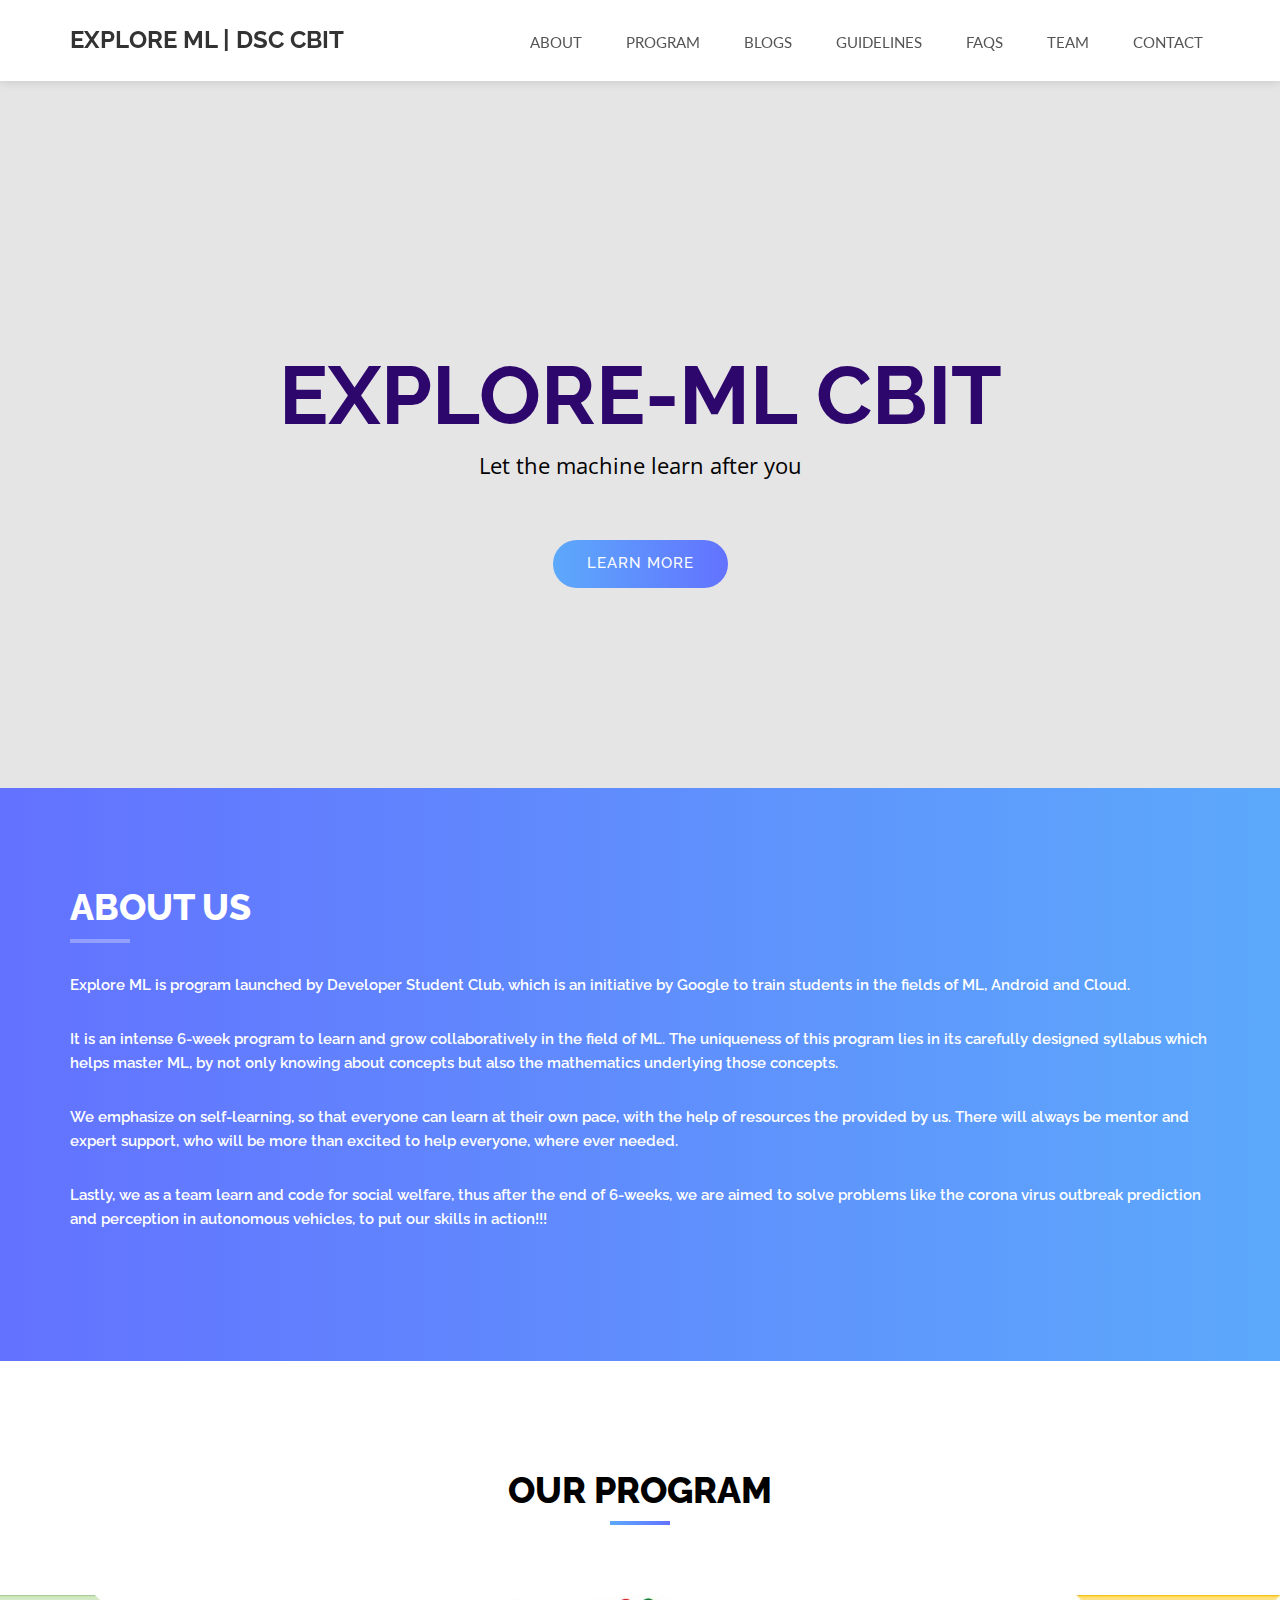
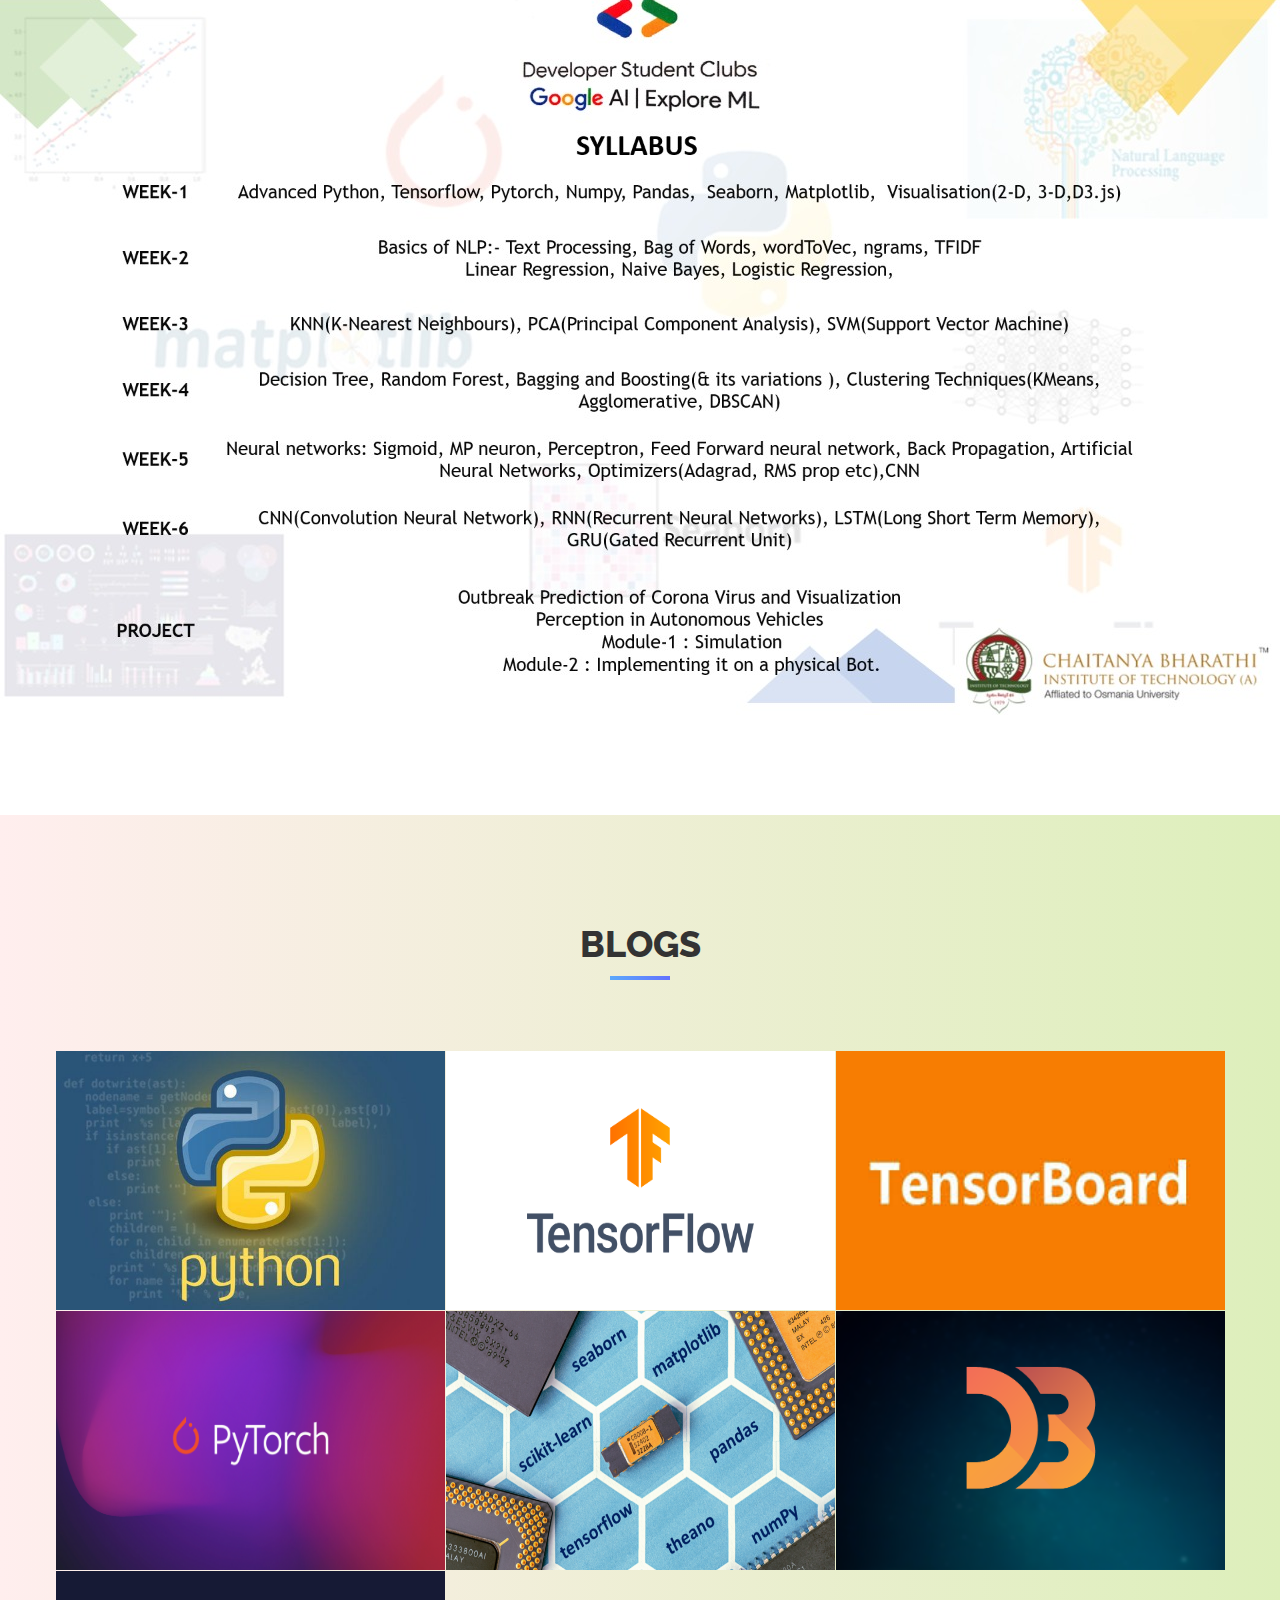
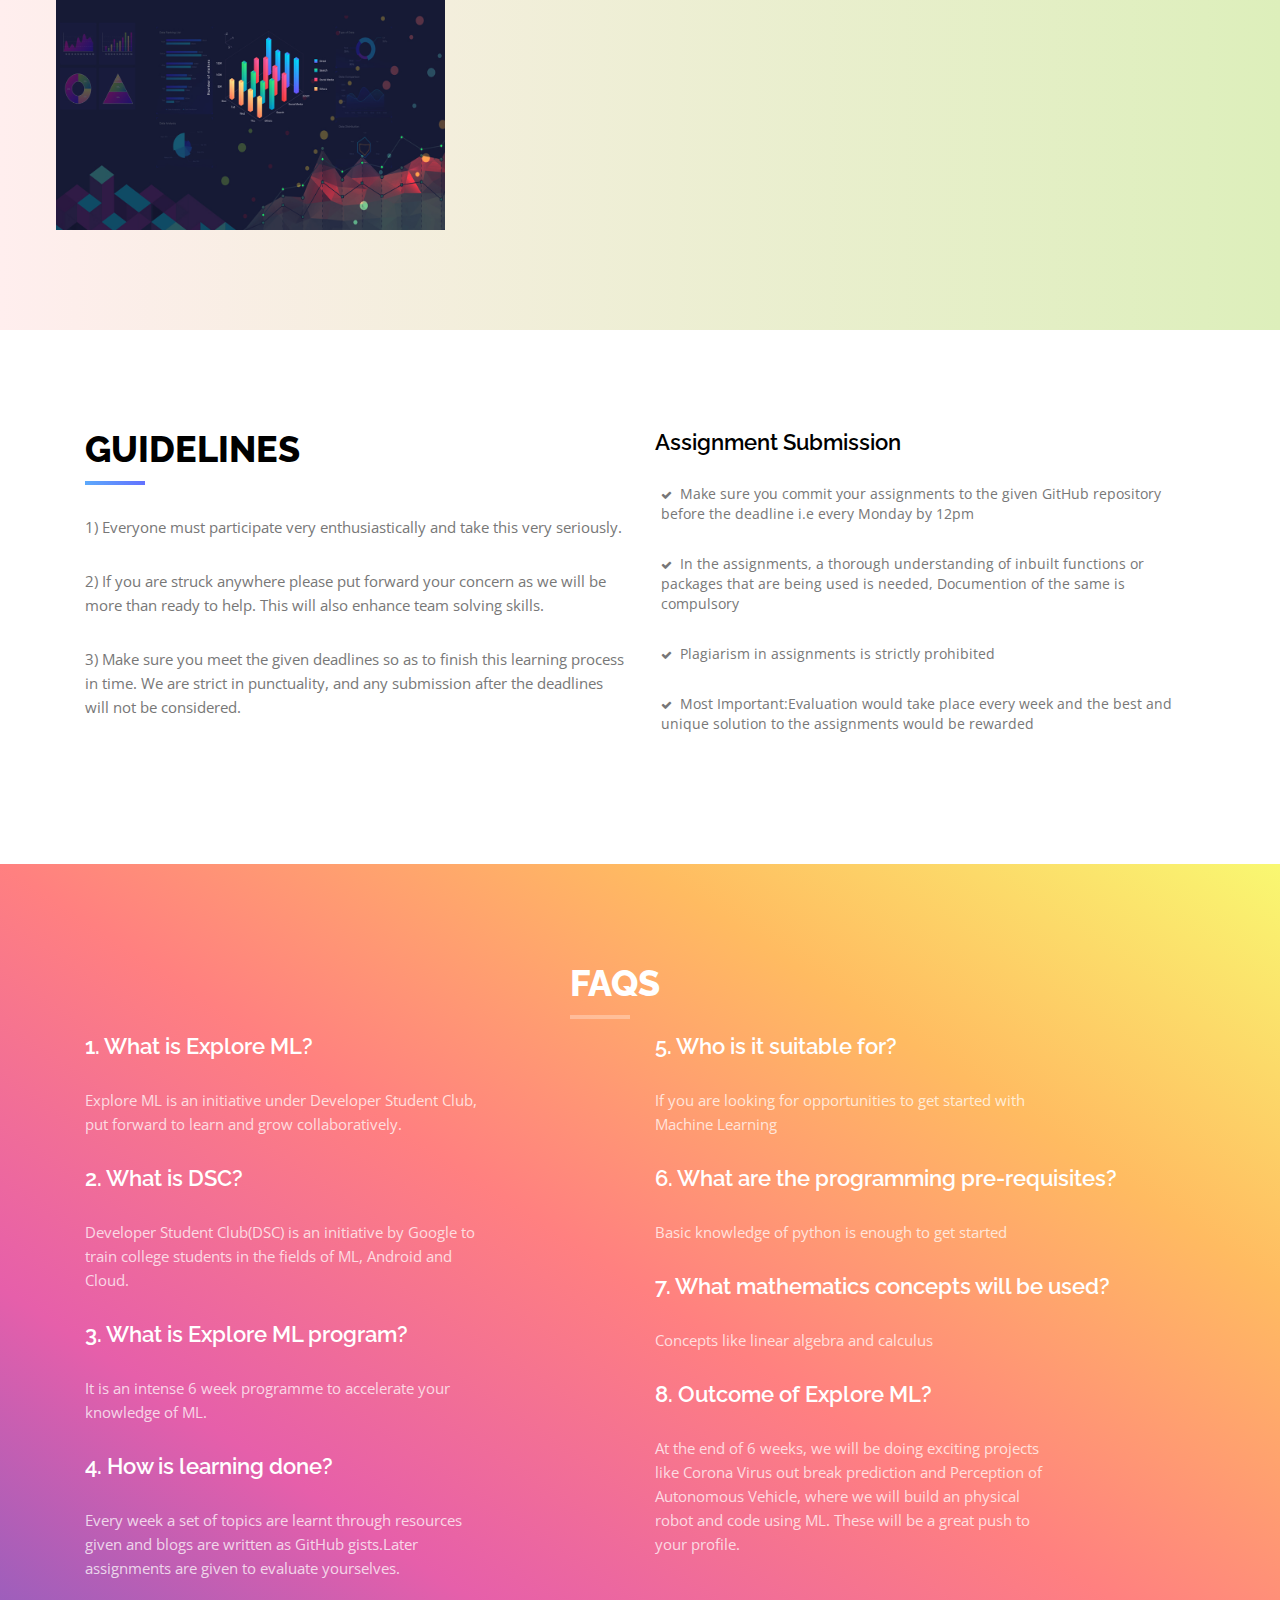
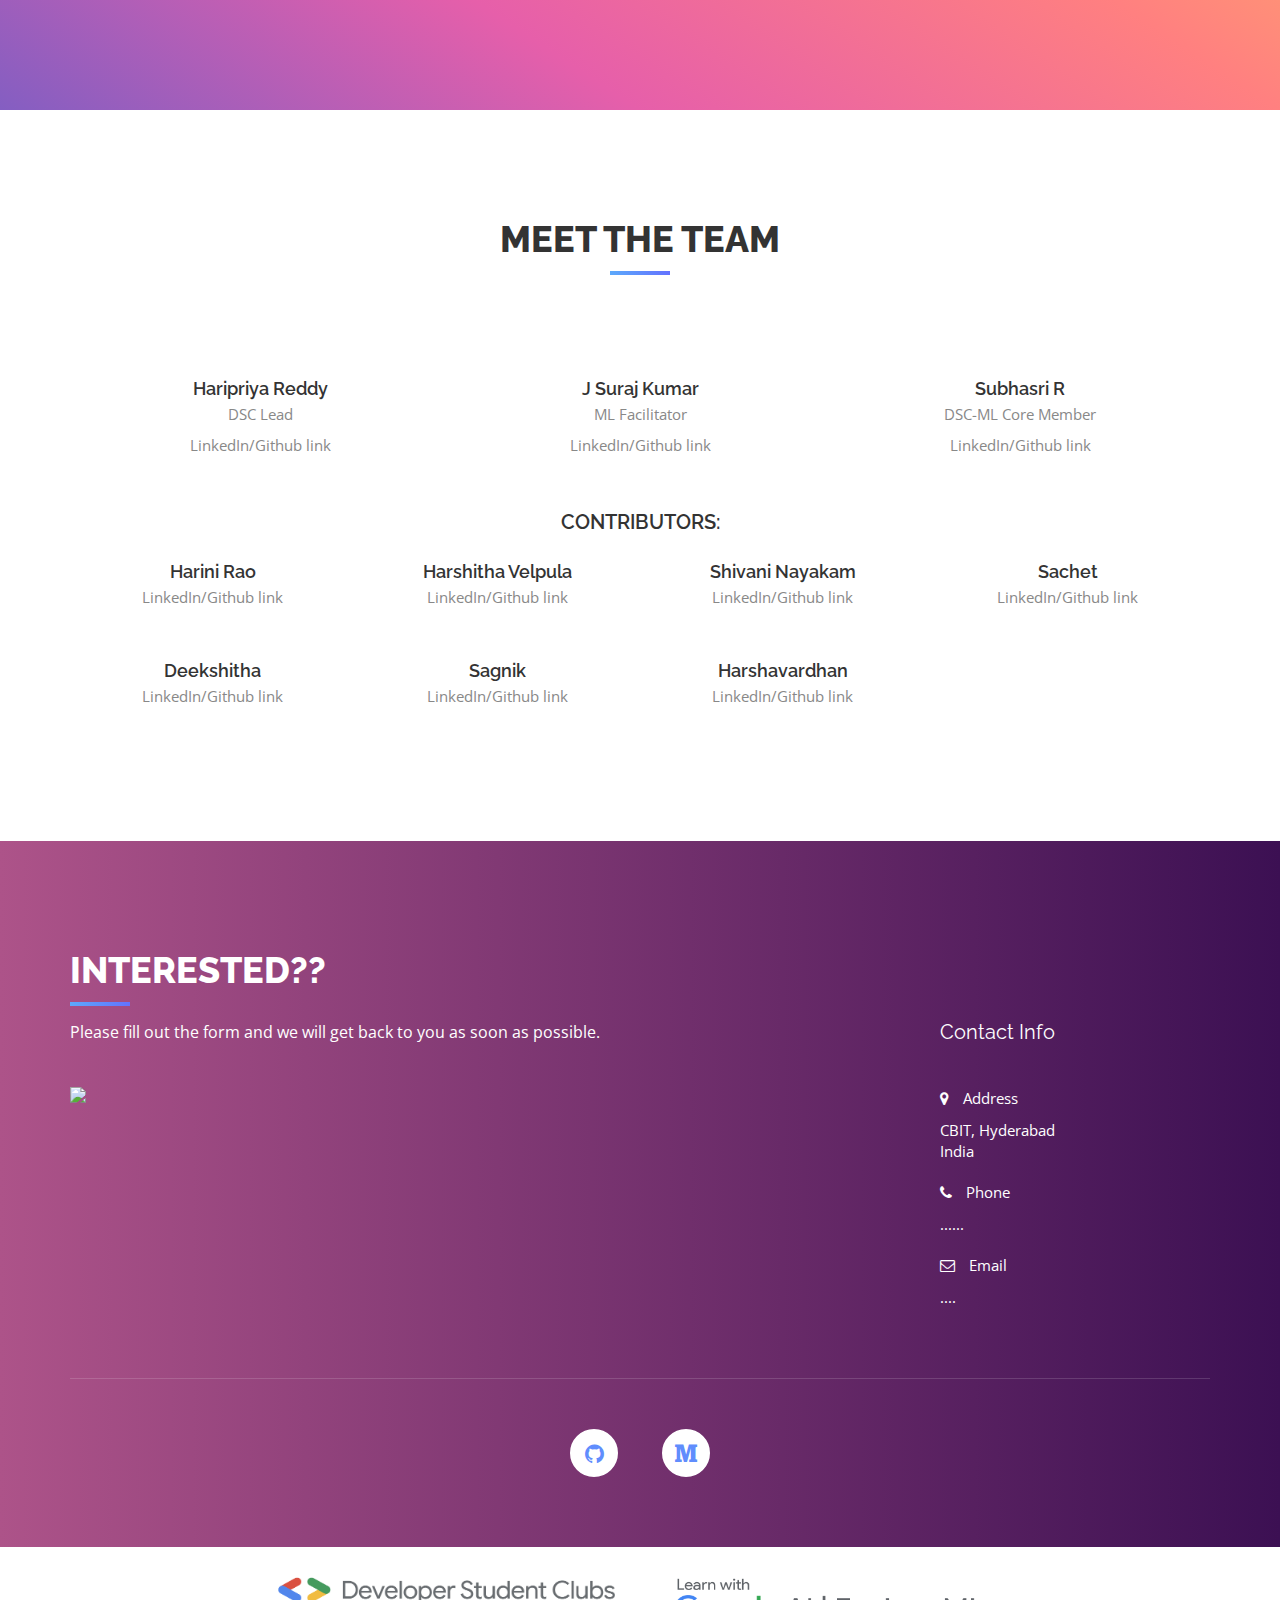
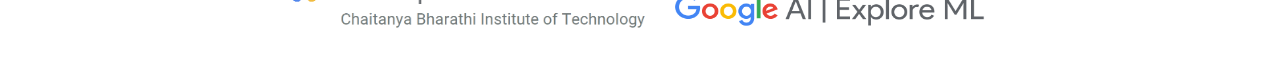
==== index.html @ cd6850ba "website first upload" ====
<!DOCTYPE html>
<html lang="en">
<head>
<meta charset="utf-8">
<meta name="viewport" content="width=device-width, initial-scale=1">
<title>Explore ML | DSC CBIT</title>
<meta name="description" content="">
<meta name="author" content="">

<!-- Bootstrap -->
<link rel="stylesheet" type="text/css"  href="css/bootstrap.css">
<link rel="stylesheet" type="text/css" href="fonts/font-awesome/css/font-awesome.css">

<!-- Stylesheet
    ================================================== -->
<link rel="stylesheet" type="text/css" href="css/style.css">
<link rel="stylesheet" type="text/css" href="css/nivo-lightbox/nivo-lightbox.css">
<link rel="stylesheet" type="text/css" href="css/nivo-lightbox/default.css">
<link href="https://fonts.googleapis.com/css?family=Open+Sans:300,400,600,700" rel="stylesheet">
<link href="https://fonts.googleapis.com/css?family=Lato:400,700" rel="stylesheet">
<link href="https://fonts.googleapis.com/css?family=Raleway:300,400,500,600,700,800,900" rel="stylesheet">

<!-- HTML5 shim and Respond.js for IE8 support of HTML5 elements and media queries -->
<!-- WARNING: Respond.js doesn't work if you view the page via file:// -->
<!--[if lt IE 9]>
      <script src="https://oss.maxcdn.com/html5shiv/3.7.2/html5shiv.min.js"></script>
      <script src="https://oss.maxcdn.com/respond/1.4.2/respond.min.js"></script>
    <![endif]-->
</head>
<body id="page-top" data-spy="scroll" data-target=".navbar-fixed-top">
<!-- Navigation
    ==========================================-->
<nav id="menu" class="navbar navbar-default navbar-fixed-top">
  <div class="container"> 
    <!-- Brand and toggle get grouped for better mobile display -->
    <div class="navbar-header">
      <button type="button" class="navbar-toggle collapsed" data-toggle="collapse" data-target="#bs-example-navbar-collapse-1"> <span class="sr-only">Toggle navigation</span> <span class="icon-bar"></span> <span class="icon-bar"></span> <span class="icon-bar"></span> </button>
      <a class="navbar-brand page-scroll" href="#page-top">Explore ML | DSC CBIT</a> </div>
    
    <!-- Collect the nav links, forms, and other content for toggling -->
    <div class="collapse navbar-collapse" id="bs-example-navbar-collapse-1">
      <ul class="nav navbar-nav navbar-right">
<!--        <li><a href="#features" class="page-scroll">Features</a></li>-->
        <li><a href="#about" class="page-scroll">About</a></li>
        <li><a href="#program" class="page-scroll">Program</a></li>
        <li><a href="#blogs" class="page-scroll">Blogs</a></li>
<!--        <li><a href="#testimonials" class="page-scroll">Testimonials</a></li>-->
        <li><a href="#guidelines" class="page-scroll">Guidelines</a></li>
        <li><a href="#fnqs" class="page-scroll">FAQs</a></li>
        <li><a href="#team" class="page-scroll">Team</a></li>
        <li><a href="#contact" class="page-scroll">Contact</a></li>
      </ul>
    </div>
    <!-- /.navbar-collapse --> 
  </div>
</nav>
<!-- Header -->
<header id="header">
  <div class="intro">
    <div class="overlay">
      <div class="container">
        <div class="row">
          <div class="col-md-8 col-md-offset-2 intro-text">
            <h1>Explore-ML CBIT<span></span></h1>
            <p style="color:black; font-weight: 400;">Let the machine learn after you</p>
            <a href="#about" class="btn btn-custom btn-lg page-scroll">Learn More</a> </div>
        </div>
      </div>
    </div>
  </div>
</header>
<!-- Features Section -->
<!--<div id="features" class="text-center">
  <div class="container">
    <div class="col-md-10 col-md-offset-1 section-title">
      <h2>Features</h2>
    </div>
    <div class="row">
      <div class="col-xs-6 col-md-3"> <i class="fa fa-comments-o"></i>
        <h3>Lorem ipsum</h3>
        <p>Lorem ipsum dolor sit amet placerat facilisis felis mi in tempus eleifend pellentesque natoque etiam.</p>
      </div>
      <div class="col-xs-6 col-md-3"> <i class="fa fa-bullhorn"></i>
        <h3>Dolor sit amet</h3>
        <p>Lorem ipsum dolor sit amet placerat facilisis felis mi in tempus eleifend pellentesque.</p>
      </div>
      <div class="col-xs-6 col-md-3"> <i class="fa fa-group"></i>
        <h3>Tempus eleifend</h3>
        <p>Lorem ipsum dolor sit amet placerat facilisis felis mi in tempus eleifend pellentesque natoque etiam.</p>
      </div>
      <div class="col-xs-6 col-md-3"> <i class="fa fa-magic"></i>
        <h3>Pellentesque</h3>
        <p>Lorem ipsum dolor sit amet placerat facilisis felis mi in tempus eleifend pellentesque natoque.</p>
      </div>
    </div>
  </div>
</div>-->
<!-- About Section -->
<div id="about">
  <div class="container">
    <div class="row">
<!--      <div class="col-xs-12 col-md-6"> <img src="img/about.jpg" class="img-responsive" alt=""> </div>-->
      <div  class="col-md-12 col-xs-12">
        <div class="about-text">
          <h2>About Us</h2>
          <h3><p>Explore ML is program launched by Developer Student Club, which is an initiative by Google to train students in the fields of ML, Android and Cloud.</p>
<p>It is an intense 6-week program to learn and grow collaboratively in the field of ML.
The uniqueness of this program lies in its carefully designed syllabus which helps master ML, by not only knowing about concepts but also the mathematics underlying those concepts.</p>
<p>We emphasize on self-learning, so that everyone can learn at their own pace, with the help of resources the provided by us.
There will always be mentor and expert support, who will be more than excited to help everyone, where ever needed.</p>
<p>Lastly, we as a team learn and code for social welfare, thus after the end of 6-weeks, we are aimed to solve problems like the corona virus outbreak prediction and perception in autonomous vehicles,
to put our skills in action!!!</p></h3>
          <!--<h3> Why Choose Us?</h3>
          <div class="list-style">
            <div class="col-lg-6 col-sm-6 col-xs-12">
              <ul>
                <li>Lorem ipsum dolor</li>
                <li>Tempor incididunt</li>
                <li>Lorem ipsum dolor</li>
                <li>Incididunt ut labore</li>
              </ul>
            </div>
            <div class="col-lg-6 col-sm-6 col-xs-12">
              <ul>
                <li>Aliquip ex ea commodo</li>
                <li>Lorem ipsum dolor</li>
                <li>Exercitation ullamco</li>
                <li>Lorem ipsum dolor</li>
              </ul>
            </div>
          </div>-->
        </div>
      </div>
    </div>
  </div>
</div>
<!-- Program Section -->
<div id="program" class="text-center">
  <div class="container">
    <div class="section-title">
      <h2>Our Program</h2>
<!--      <p>Lorem ipsum dolor sit amet, consectetur adipiscing elit duis sed dapibus leonec.</p>-->
    </div>  
  </div>
    <img src="img/syllabus.png" style="background-size: cover; padding-left: 0px; margin-left: 0px;" >
</div>
<!-- Blogs Section -->
<div id="blogs" class="text-center">
  <div class="container">
    <div class="section-title">
      <h2>Blogs</h2>
    </div>
    <div class="row">
      <div class="blogss-items">
        <div class="col-sm-6 col-md-4 col-lg-4">
          <div class="blogs-item">
            <div class="hover-bg"> <a href="" title="Project Title" data-lightbox-gallery="gallery1">
              <div class="hover-text">
                <h4>Advanced Python</h4>
              </div>
              <img style="width: 400px; height: 259px;" src="img/portfolio/013.jpg" class="img-responsive" alt="Project Title"> </a> </div>
          </div>
        </div>
        <div class="col-sm-6 col-md-4 col-lg-4">
          <div class="blogs-item">
            <div class="hover-bg"> <a href="" title="Project Title" data-lightbox-gallery="gallery1">
              <div class="hover-text">
                <h4>Tensorflow</h4>
              </div>
              <img style="width: 400px; height: 259px;" src="img/portfolio/022.png" class="img-responsive" alt="Project Title"> </a> </div>
          </div>
        </div>
        <div class="col-sm-6 col-md-4 col-lg-4">
          <div class="blogs-item">
            <div class="hover-bg"> <a href="" title="Project Title" data-lightbox-gallery="gallery1">
              <div class="hover-text">
                <h4>Tensorboard</h4>
              </div>
              <img style="width: 400px; height: 259px;" src="img/portfolio/031.jpg" class="img-responsive" alt="Project Title"> </a> </div>
          </div>
        </div>
        <div class="col-sm-6 col-md-4 col-lg-4">
          <div class="blogs-item">
            <div class="hover-bg"> <a href="" title="Project Title" data-lightbox-gallery="gallery1">
              <div class="hover-text">
                <h4>Pytorch</h4>
              </div>
              <img style="width: 400px; height: 259px;" src="img/portfolio/041.png" class="img-responsive" alt="Project Title"> </a> </div>
          </div>
        </div>
        <div class="col-sm-6 col-md-4 col-lg-4">
          <div class="blogs-item">
            <div class="hover-bg"> <a href="" title="Project Title" data-lightbox-gallery="gallery1">
              <div class="hover-text">
                <h4>Packages</h4>
              </div>
              <img style="width: 400px; height: 259px;" src="img/portfolio/051.png" class="img-responsive" alt="Project Title"> </a> </div>
          </div>
        </div>
        <div class="col-sm-6 col-md-4 col-lg-4">
          <div class="blogs-item">
            <div class="hover-bg"> <a href="" title="Project Title" data-lightbox-gallery="gallery1">
              <div class="hover-text">
                <h4>D3.js</h4>
              </div>
              <img style="width: 400px; height: 259px;" src="img/portfolio/061.png" class="img-responsive" alt="Project Title"> </a> </div>
          </div>
        </div>
        <div class="col-sm-6 col-md-4 col-lg-4">
          <div class="blogs-item">
            <div class="hover-bg"> <a href="" title="Project Title" data-lightbox-gallery="gallery1">
              <div class="hover-text">
                <h4>Visualization</h4>
              </div>
              <img style="width: 400px; height: 259px;" src="img/portfolio/071.jpg" class="img-responsive" alt="Project Title"> </a> </div>
          </div>
        </div>
        <!--reamining 2
        <div class="col-sm-6 col-md-4 col-lg-4">
          <div class="blogs-item">
            <div class="hover-bg"> <a href="img/portfolio/08-large.jpg" title="Project Title" data-lightbox-gallery="gallery1">
              <div class="hover-text">
                <h4>Lorem Ipsum</h4>
              </div>
              <img src="img/portfolio/08-small.jpg" class="img-responsive" alt="Project Title"> </a> </div>
          </div>
        </div>
        <div class="col-sm-6 col-md-4 col-lg-4">
          <div class="blogs-item">
            <div class="hover-bg"> <a href="img/portfolio/09-large.jpg" title="Project Title" data-lightbox-gallery="gallery1">
              <div class="hover-text">
                <h4>Adipiscing Elit</h4>
              </div>
              <img src="img/portfolio/09-small.jpg" class="img-responsive" alt="Project Title"> </a> </div>
          </div>
        </div>
        <!--start
        <div class="col-sm-6 col-md-4 col-lg-4">
          <div class="blogs-item">
            <div class="hover-bg"> <a href="img/portfolio/01-large.jpg" title="Project Title" data-lightbox-gallery="gallery1">
              <div class="hover-text">
                <h4>Advanced Python</h4>
              </div>
              <img src="img/portfolio/01-small.jpg" class="img-responsive" alt="Project Title"> </a> </div>
          </div>
        </div>
        <div class="col-sm-6 col-md-4 col-lg-4">
          <div class="blogs-item">
            <div class="hover-bg"> <a href="img/portfolio/02-large.jpg" title="Project Title" data-lightbox-gallery="gallery1">
              <div class="hover-text">
                <h4>Tensorflow</h4>
              </div>
              <img src="img/portfolio/02-small.jpg" class="img-responsive" alt="Project Title"> </a> </div>
          </div>
        </div>
        <div class="col-sm-6 col-md-4 col-lg-4">
          <div class="blogs-item">
            <div class="hover-bg"> <a href="img/portfolio/03-large.jpg" title="Project Title" data-lightbox-gallery="gallery1">
              <div class="hover-text">
                <h4>Tensorboard</h4>
              </div>
              <img src="img/portfolio/03-small.jpg" class="img-responsive" alt="Project Title"> </a> </div>
          </div>
        </div>
        <div class="col-sm-6 col-md-4 col-lg-4">
          <div class="blogs-item">
            <div class="hover-bg"> <a href="img/portfolio/04-large.jpg" title="Project Title" data-lightbox-gallery="gallery1">
              <div class="hover-text">
                <h4>Pytorch</h4>
              </div>
              <img src="img/portfolio/04-small.jpg" class="img-responsive" alt="Project Title"> </a> </div>
          </div>
        </div>
        <div class="col-sm-6 col-md-4 col-lg-4">
          <div class="blogs-item">
            <div class="hover-bg"> <a href="img/portfolio/05-large.jpg" title="Project Title" data-lightbox-gallery="gallery1">
              <div class="hover-text">
                <h4>Packages</h4>
              </div>
              <img src="img/portfolio/05-small.jpg" class="img-responsive" alt="Project Title"> </a> </div>
          </div>
        </div>
        <div class="col-sm-6 col-md-4 col-lg-4">
          <div class="blogs-item">
            <div class="hover-bg"> <a href="img/portfolio/06-large.jpg" title="Project Title" data-lightbox-gallery="gallery1">
              <div class="hover-text">
                <h4>DB.js</h4>
              </div>
              <img src="img/portfolio/06-small.jpg" class="img-responsive" alt="Project Title"> </a> </div>
          </div>
        </div>
        <div class="col-sm-6 col-md-4 col-lg-4">
          <div class="blogs-item">
            <div class="hover-bg"> <a href="img/portfolio/07-large.jpg" title="Project Title" data-lightbox-gallery="gallery1">
              <div class="hover-text">
                <h4>Visualization</h4>
              </div>
              <img src="img/portfolio/07-small.jpg" class="img-responsive" alt="Project Title"> </a> </div>
          </div>
        </div>
        <div class="col-sm-6 col-md-4 col-lg-4">
          <div class="blogs-item">
            <div class="hover-bg"> <a href="img/portfolio/08-large.jpg" title="Project Title" data-lightbox-gallery="gallery1">
              <div class="hover-text">
                <h4>Lorem Ipsum</h4>
              </div>
              <img src="img/portfolio/08-small.jpg" class="img-responsive" alt="Project Title"> </a> </div>
          </div>
        </div>
        <div class="col-sm-6 col-md-4 col-lg-4">
          <div class="blogs-item">
            <div class="hover-bg"> <a href="img/portfolio/09-large.jpg" title="Project Title" data-lightbox-gallery="gallery1">
              <div class="hover-text">
                <h4>Adipiscing Elit</h4>
              </div>
              <img src="img/portfolio/09-small.jpg" class="img-responsive" alt="Project Title"> </a> </div>
          </div>
        </div>
        end-->
      </div>
    </div>
  </div>
</div>
<!-- Guidelines Section -->
<div id="guidelines">
  <div class="container">
    <div class="column">
      <div class="col-xs-12 col-md-6">
        <div class="guidelines-text">
          <h2>Guidelines</h2>
          <p>1) Everyone must participate very enthusiastically and take this very seriously.</p>

          <p>2) If you are struck anywhere please put forward your concern as we will be more than ready to help. This will also enhance team solving skills.</p>

          <p>3) Make sure you meet the given deadlines so as to finish this learning process in time. We are strict in punctuality, and any submission after the deadlines will not be considered.</p>
        </div>
      </div>
      <div class="col-xs-12 col-md-6">
        <div class="guidelines-text">
          <h3>Assignment Submission</h3>
          <div class="list-style">
            <div>
              <ul>
                <p><li>Make sure you commit your assignments to the given GitHub repository before the deadline i.e every Monday by 12pm</li></p>

                <p><li>In the assignments, a thorough understanding of inbuilt functions or packages that are being used is needed, Documention of the same is compulsory</li></p>

                <p><li>Plagiarism in assignments is strictly prohibited</li></p>

                <p><li>Most Important:Evaluation would take place every week and the best and unique solution to the assignments would be rewarded</li></p>
              </ul>
            </div>
          </div>
        </div>
      </div>
    </div>
  </div>
</div>
<!-- FAQs Section -->
<div id="fnqs">
  <div class="container">
  <h2>FAQs</h2>

    <div class="column">
      <div class="col-xs-12 col-md-6">
        <div class="fnqs-text">
          
          <h3>1. What is Explore ML?</h3>
          <p>Explore ML is an initiative under Developer Student Club, put forward to learn and grow collaboratively. </p>
          <h3>2. What is DSC?</h3>
          <p>Developer Student Club(DSC) is an initiative by Google to train college students in the fields of ML, Android and Cloud.</p>
          <h3>3. What is Explore ML program?</h3>
          <p>It is an intense 6 week programme to accelerate your knowledge of ML.</p>
          <h3>4. How is learning done?</h3>
          <p>Every week a set of topics are learnt through resources given and blogs are written as GitHub gists.Later  assignments are given to evaluate yourselves.</p>
          </div>
        </div>
      </div>
      <div class="col-xs-12 col-md-6">
        <div class="fnqs-text">
          
          <h3>5. Who is it suitable for?</h3>
          <p>If you are looking for opportunities to get started with Machine Learning</p>
          <h3>6. What are the programming pre-requisites?</h3>
          <p>Basic knowledge of python is enough to get started</p>
          <h3>7. What mathematics concepts will be used?</h3>
          <p>Concepts like linear algebra and calculus</p>
          <h3>8. Outcome of Explore ML?</h3>
          <p>At the end of 6 weeks, we will be doing exciting projects like Corona Virus out break prediction and Perception of Autonomous Vehicle, where we will build an physical robot and code using ML. These will be a great push to your profile.</p>
          </div>
        </div>
      </div>
    </div>
  </div>
</div>
<!-- Testimonials Section -->
<!--<div id="testimonials">
  <div class="container">
    <div class="section-title text-center">
      <h2>What our clients say</h2>
    </div>
    <div class="row">
      <div class="col-md-4">
        <div class="testimonial">
          <div class="testimonial-image"> <img src="img/testimonials/01.jpg" alt=""> </div>
          <div class="testimonial-content">
            <p>"Lorem ipsum dolor sit amet, consectetur adipiscing elit. Duis sed dapibus leo nec ornare diam sedasd commodo nibh ante facilisis bibendum dolor feugiat at."</p>
            <div class="testimonial-meta"> - John Doe </div>
          </div>
        </div>
      </div>
      <div class="col-md-4">
        <div class="testimonial">
          <div class="testimonial-image"> <img src="img/testimonials/02.jpg" alt=""> </div>
          <div class="testimonial-content">
            <p>"Lorem ipsum dolor sit amet, consectetur adipiscing elit. Duis sed dapibus leo nec ornare diam sedasd commodo nibh ante facilisis."</p>
            <div class="testimonial-meta"> - Johnathan Doe </div>
          </div>
        </div>
      </div>
      <div class="col-md-4">
        <div class="testimonial">
          <div class="testimonial-image"> <img src="img/testimonials/03.jpg" alt=""> </div>
          <div class="testimonial-content">
            <p>"Lorem ipsum dolor sit amet, consectetur adipiscing elit. Duis sed dapibus leo nec ornare diam sedasd commodo nibh ante facilisis bibendum dolor feugiat at."</p>
            <div class="testimonial-meta"> - John Doe </div>
          </div>
        </div>
      </div>
      <div class="row"> </div>
      <div class="col-md-4">
        <div class="testimonial">
          <div class="testimonial-image"> <img src="img/testimonials/04.jpg" alt=""> </div>
          <div class="testimonial-content">
            <p>"Lorem ipsum dolor sit amet, consectetur adipiscing elit. Duis sed dapibus leo nec ornare diam sedasd commodo nibh ante facilisis bibendum dolor feugiat at."</p>
            <div class="testimonial-meta"> - Johnathan Doe </div>
          </div>
        </div>
      </div>
      <div class="col-md-4">
        <div class="testimonial">
          <div class="testimonial-image"> <img src="img/testimonials/05.jpg" alt=""> </div>
          <div class="testimonial-content">
            <p>"Lorem ipsum dolor sit amet, consectetur adipiscing elit. Duis sed dapibus leo nec ornare diam sedasd commodo nibh ante facilisis bibendum dolor feugiat at."</p>
            <div class="testimonial-meta"> - John Doe </div>
          </div>
        </div>
      </div>
      <div class="col-md-4">
        <div class="testimonial">
          <div class="testimonial-image"> <img src="img/testimonials/06.jpg" alt=""> </div>
          <div class="testimonial-content">
            <p>"Lorem ipsum dolor sit amet, consectetur adipiscing elit. Duis sed dapibus leo nec ornare diam sedasd commodo nibh ante facilisis."</p>
            <div class="testimonial-meta"> - Johnathan Doe </div>
          </div>
        </div>
      </div>
    </div>
  </div>
</div>-->
<!-- Team Section -->
<div id="team" class="text-center">
  <div class="container">
    <div class="col-md-8 col-md-offset-2 section-title">
      <h2>Meet the Team</h2>
    </div>
    <div id="row">
      <div class="col-md-4 col-sm-6 team">
        <div class="thumbnail"> <!--<img src="img/team/01.jpg" alt="..." class="team-img">-->
          <div class="caption">
            <h4>Haripriya Reddy</h4>
            <p>DSC Lead</p>
            <p>LinkedIn/Github link</p>
          </div>
        </div>
      </div>
      <div class="col-md-4 col-sm-6 team">
        <div class="thumbnail"> <!-- <img src="img/team/02.jpg" alt="..." class="team-img">-->
          <div class="caption">
            <h4>J Suraj Kumar</h4>
            <p>ML Facilitator</p>
            <p>LinkedIn/Github link</p>
          </div>
        </div>
      </div>
      <div class="col-md-4 col-sm-6 team">
        <div class="thumbnail"><!-- <img src="img/team/03.jpg" alt="..." class="team-img">-->
          <div class="caption">
            <h4>Subhasri R</h4>
            <p>DSC-ML Core Member</p>
            <p>LinkedIn/Github link</p>
          </div>
        </div>
      </div>
    </div>
  </div>
  <div class="container">
    <div id="row">  
      <h3>CONTRIBUTORS: </h3>
      <div class="col-md-3 col-sm-6 team">

        <div class="thumbnail"> 
          <div class="caption">
            <h4>Harini Rao</h4>
            <p>LinkedIn/Github link</p>
          </div>
        </div>
      </div>
      <div class="col-md-3 col-sm-6 team">
        <div class="thumbnail"> 
          <div class="caption">
            <h4>Harshitha Velpula</h4>
            <p>LinkedIn/Github link</p>
          </div>
        </div>
      </div>
      <div class="col-md-3 col-sm-6 team">
        <div class="thumbnail"> 
          <div class="caption">
            <h4>Shivani Nayakam</h4>
            <p>LinkedIn/Github link</p>
          </div>
        </div>
      </div>
      <div class="col-md-3 col-sm-6 team">
        <div class="thumbnail"> 
          <div class="caption">
            <h4>Sachet</h4>
            <p>LinkedIn/Github link</p>
          </div>
        </div>
      </div>
      <div class="col-md-3 col-sm-6 team">

        <div class="thumbnail"> 
          <div class="caption">
            <h4>Deekshitha</h4>
            <p>LinkedIn/Github link</p>
          </div>
        </div>
      </div>
      <div class="col-md-3 col-sm-6 team">
        <div class="thumbnail"> 
          <div class="caption">
            <h4>Sagnik</h4>
            <p>LinkedIn/Github link</p>
          </div>
        </div>
      </div>
      <div class="col-md-3 col-sm-6 team">
        <div class="thumbnail"> 
          <div class="caption">
            <h4>Harshavardhan</h4>
            <p>LinkedIn/Github link</p>
          </div>
        </div>
      </div>
<!--      <div class="col-md-3 col-sm-6 team">
        <div class="thumbnail"> 
          <div class="caption">
            <h4>Sachet</h4>
            <p>Project Manager</p>
          </div>
        </div>
      </div>
      <div class="col-md-3 col-sm-6 team">

        <div class="thumbnail"> 
          <div class="caption">
            <h4>Harini Rao</h4>
            <p>DSC Lead</p>
          </div>
        </div>
      </div>
      <div class="col-md-3 col-sm-6 team">
        <div class="thumbnail"> 
          <div class="caption">
            <h4>Harshitha Velpula</h4>
            <p>ML Facilitator</p>
          </div>
        </div>
      </div>
      <div class="col-md-3 col-sm-6 team">
        <div class="thumbnail"> 
          <div class="caption">
            <h4>Shivani Nayakam</h4>
            <p>DSC-ML Core Member</p>
          </div>
        </div>
      </div>
      <div class="col-md-3 col-sm-6 team">
        <div class="thumbnail"> 
          <div class="caption">
            <h4>Sachet</h4>
            <p>Project Manager</p>
          </div>
        </div>
      </div>
      <div class="col-md-3 col-sm-6 team">

        <div class="thumbnail"> 
          <div class="caption">
            <h4>Harini Rao</h4>
            <p>DSC Lead</p>
          </div>
        </div>
      </div>
      <div class="col-md-3 col-sm-6 team">
        <div class="thumbnail"> 
          <div class="caption">
            <h4>Harshitha Velpula</h4>
            <p>ML Facilitator</p>
          </div>
        </div>
      </div>
      <div class="col-md-3 col-sm-6 team">
        <div class="thumbnail"> 
          <div class="caption">
            <h4>Shivani Nayakam</h4>
            <p>DSC-ML Core Member</p>
          </div>
        </div>
      </div>
      <div class="col-md-3 col-sm-6 team">
        <div class="thumbnail"> 
          <div class="caption">
            <h4>Sachet</h4>
            <p>Project Manager</p>
          </div>
        </div>
      </div>-->
    </div>
  </div>
</div>
<!-- Contact Section -->
<div id="contact">
  <div class="container">
    <div class="col-md-8">
      <div class="row">
        <div class="section-title">
          <h2>Interested??</h2>
          <p>Please fill out the form and we will get back to you as soon as possible.</p>
        </div>
        <a href="https://docs.google.com/forms/d/e/1FAIpQLSc_24bMmlMOSIoyxZehPdtbIZeH7lL5WQPTgoUF-GdLFxzsqg/viewform"><img src="img/gforms.png"></a>
      </div>
    </div>
    <div class="col-md-3 col-md-offset-1 contact-info">
      <div class="contact-item">
        <h3>Contact Info</h3>
        <p><span><i class="fa fa-map-marker"></i> Address</span>CBIT, Hyderabad<br>
          India</p>
      </div>
      <div class="contact-item">
        <p><span><i class="fa fa-phone"></i> Phone</span> ......</p>
      </div>
      <div class="contact-item">
        <p><span><i class="fa fa-envelope-o"></i> Email</span> ....</p>
      </div>
    </div>
    <div class="col-md-12">
      <div class="row">
        <div class="social">
          <ul>
            <li><a href="#"><i class="fa fa-github"></i></a></li>
            <li><a href="#"><i class="fa fa-medium"></i></a></li>
<!--            <li><a href="#"><i class="fa fa-google-plus"></i></a></li>
            <li><a href="#"><i class="fa fa-youtube"></i></a></li>-->
          </ul>
        </div>
      </div>
    </div>
  </div>
</div>
<!-- Footer Section -->
<div id="footer">
<!--  <div>
    <img src="img/dsc_logo.png"  style="width: 200px; height: 100px; " alt="">
  </div>-->
  <div class="container text-center">
    <p><img src="img/footer/dsc_cbit_horlogo.png"  style="width: 370px; height: 100px; " alt="">
      <img src="img/footer/explreml_logo.png"  style="width: 350px; height: 80px; " alt="">
    </p>
  </div>
</div>
<script type="text/javascript" src="js/jquery.1.11.1.js"></script> 
<script type="text/javascript" src="js/bootstrap.js"></script> 
<script type="text/javascript" src="js/SmoothScroll.js"></script> 
<script type="text/javascript" src="js/nivo-lightbox.js"></script> 
<script type="text/javascript" src="js/jqBootstrapValidation.js"></script> 
<script type="text/javascript" src="js/contact_me.js"></script> 
<script type="text/javascript" src="js/main.js"></script>
</body>
</html>
---- css/style.css ----
body, html {
	font-family: 'Open Sans', sans-serif;
	text-rendering: optimizeLegibility !important;
	-webkit-font-smoothing: antialiased !important;
	color: #777;
	font-weight: 400;
	width: 100% !important;
	height: 100% !important;
}
h2, h3, h4 {
	font-family: 'Raleway', sans-serif;
}
h2 {
	text-transform: uppercase;
	margin: 0 0 20px 0;
	font-weight: 800;
	font-size: 36px;
	color: #333;
}
h3 {
	font-size: 20px;
	font-weight: 600;
	color: #333;
}
h4 {
	font-size: 18px;
	color: #333;
	font-weight: 600;
}
h5 {
	text-transform: uppercase;
	font-weight: 700;
	line-height: 20px;
}
p {
	font-size: 15px;
}
p.intro {
	margin: 12px 0 0;
	line-height: 24px;
}
a {
	color: #608dfd;
	font-weight: 400;
}
a:hover, a:focus {
	text-decoration: none;
	color: #608dfd;
}
ul, ol {
	list-style: none;
}
ul, ol {
	padding: 0;
	webkit-padding: 0;
	moz-padding: 0;
}
hr {
	height: 2px;
	width: 70px;
	text-align: center;
	position: relative;
	background: #1E7A46;
	margin-bottom: 20px;
	border: 0;
}
/* Navigation */
#menu {
	padding: 15px;
	transition: all 0.8s;
}
#menu.navbar-default {
	background-color: #fff;
	border-color: rgba(231, 231, 231, 0);
	box-shadow: 0 0 10px rgba(0,0,0,0.15)
}
#menu a.navbar-brand {
	font-family: 'Raleway', sans-serif;
	font-size: 24px;
	font-weight: 700;
	color: #333;
	text-transform: uppercase;
}
#menu.navbar-default .navbar-nav > li > a {
	font-family: 'Lato', sans-serif;
	text-transform: uppercase;
	color: #555;
	font-size: 15px;
	font-weight: 400;
	padding: 8px 2px;
	border-radius: 0;
	margin: 9px 20px 0 20px;
}
#menu.navbar-default .navbar-nav > li > a:after {
	display: block;
	position: absolute;
	left: 0;
	bottom: -1px;
	width: 0;
	height: 2px;
	background: linear-gradient(to right, #6372ff 0%, #5ca9fb 100%);
	content: "";
	transition: width 0.2s;
}
#menu.navbar-default .navbar-nav > li > a:hover:after {
	width: 100%;
}
.navbar-default .navbar-nav > .active > a, .navbar-default .navbar-nav > .active > a:hover, .navbar-default .navbar-nav > .active > a:focus {
	background-color: transparent;
}
.navbar-default .navbar-nav > .active > a:after, .navbar-default .navbar-nav > .active > a:hover:after, .navbar-default .navbar-nav > .active > a:focus:after {
	display: block !important;
	position: absolute !important;
	left: 0 !important;
	bottom: -1px !important;
	width: 100% !important;
	height: 2px !important;
	background: linear-gradient(to right, #6372ff 0%, #5ca9fb 100%) !important;
	content: "" !important;
	transition: width 0.2s !important;
}
.navbar-toggle {
	border-radius: 0;
}
.navbar-default .navbar-toggle:hover, .navbar-default .navbar-toggle:focus {
	background-color: #fff;
	border-color: #608dfd;
}
.navbar-default .navbar-toggle:hover>.icon-bar {
	background-color: #608dfd;
}
.section-title {
	margin-bottom: 70px;
}
.section-title h2 {
	position: relative;
	margin-top: 10px;
	margin-bottom: 15px;
	padding-bottom: 15px;
}
.section-title h2::after {
	position: absolute;
	content: "";
	background: linear-gradient(to right, #5ca9fb 0%, #6372ff 100%);
	height: 4px;
	width: 60px;
	bottom: 0;
	margin-left: -30px;
	left: 50%;
}
.section-title p {
	font-size: 18px;
}
.btn-custom {
	font-family: 'Raleway', sans-serif;
	text-transform: uppercase;
	color: #fff;
	background-color: #5ca9fb;
	background-image: linear-gradient(to right, #5ca9fb 0%, #6372ff 100%);
	padding: 14px 34px;
	letter-spacing: 1px;
	margin: 0;
	font-size: 15px;
	font-weight: 500;
	border-radius: 25px;
	transition: all 0.5s linear;
	border: 0;
}
.btn-custom:hover, .btn-custom:focus, .btn-custom.focus, .btn-custom:active, .btn-custom.active {
	color: #fff;
	background-image: none;
	background-color: #6372ff;
}
.btn:active, .btn.active {
	background-image: none;
	outline: 0;
	-webkit-box-shadow: none;
	box-shadow: none;
}
a:focus, .btn:focus, .btn:active:focus, .btn.active:focus, .btn.focus, .btn:active.focus, .btn.active.focus {
	outline: none;
	outline-offset: none;
}
/* Header Section */
.intro {
	display: table;
	width: 100%;
	height: 70%;
	padding: 0;
	background: url(../img/x2.gif) center center no-repeat;
	background-color: #e5e5e5;
	-webkit-background-size: cover;
	-moz-background-size: cover;
	background-size: cover;
	-o-background-size: cover;
}
.intro .overlay {
	background: rgba(0,0,0,0);
}
.intro h1 {
	font-family: 'Raleway', sans-serif;
	color: #2E076D;
	font-size: 82px;
	font-weight: 700;
	text-transform: uppercase;
	margin-top: 0;
	margin-bottom: 10px;
}
.intro h1 span {
	font-weight: 800;
	color: #5ca9fb;
}
.intro p {
	color: #fff;
	font-size: 22px;
	font-weight: 300;
	line-height: 30px;
	margin: 0 auto;
	margin-bottom: 60px;
}
header .intro-text {
	padding-top: 350px;
	padding-bottom: 200px;
	text-align: center;
}
/* Features Section */
#features {
	padding: 100px 0;
	background: #f6f6f6;
}
#features i.fa {
	font-size: 38px;
	margin-bottom: 20px;
	transition: all 0.5s;
	color: #fff;
	width: 100px;
	height: 100px;
	padding: 30px 0;
	border-radius: 50%;
	background: linear-gradient(to right, #6372ff 0%, #5ca9fb 100%);
	box-shadow: 10px 10px 10px rgba(0,0,0,.05);
}
/* About Section */
#about {
	padding: 100px 0;
	background: linear-gradient(to right, #6372ff 0%, #5ca9fb 100%);
	color: rgba(255,255,255,.75);
}

#about h3 {
	font-size: 22px;
	margin: 0 0 20px 0;
	color: #fff;
}
#about h2 {
	position: relative;
	margin-bottom: 15px;
	padding-bottom: 15px;
	color: #fff;
}
#about h2::after {
	position: absolute;
	content: "";
	background: rgba(255,255,255,.3);
	height: 4px;
	width: 60px;
	bottom: 0;
	left: 0;
}
#about .about-text li {
	margin-bottom: 6px;
	margin-left: 6px;
	list-style: none;
	padding: 0;
}
#about .about-text li:before {
	content: '\f00c';
	font-family: 'FontAwesome';
	color: rgba(255,255,255);
	font-size: 11px;
	font-weight: 300;
	padding-right: 8px;
}
#about img {
	width: 520px;
	margin-top: 10px;
	background: #fff;
	border-right: 0;
	box-shadow: 0 0 50px rgba(0,0,0,0.06);
}
#about p {
	line-height: 24px;
	margin: 30px 0;

}
/* Program Section */
#program {
	padding: 100px 0;
	color: black;
}
#program .program-desc {
	margin: 10px 10px 20px;
}

#program h2 {
	color: black;
}

#program .section-title h2::after {
	position: absolute;
	content: "";
	background: linear-gradient(to right, #5ca9fb 0%, #6372ff 100%);
	height: 4px;
	width: 60px;
	bottom: 0;
	margin-left: -30px;
	left: 50%;
}

#program i.fa {
	font-size: 42px;
	width: 120px;
	height: 120px;
	padding: 40px 0;
	background: linear-gradient(to right, #6372ff 0%, #5ca9fb 100%);
	border-radius: 50%;
	color: black;
	box-shadow: 10px 10px 10px rgba(0,0,0,.05);
}

#program h3 {
	font-weight: 500;
	padding: 5px 0;
	color: black;
}

#program p {
	color: black;
}
#program .program-desc {
	margin-bottom: 0px;
}
/* Blogs Section */
#blogs {
	padding: 100px 0;
		background:  linear-gradient(to right, #ffeeee, #ddefbb);

}
.blogs-item {
	margin: 1px -15px 0 -14px;
	padding: 0;
}
.blogs-item .hover-bg {
	overflow: hidden;
	position: relative;
	margin: 0;
}
.hover-bg .hover-text {
	position: absolute;
	text-align: center;
	margin: 0 auto;
	color: #fff;
	background: linear-gradient(to right, rgba(99,114,255,0.8) 0%, rgba(92,169,251,0.8) 100%);
	padding: 30% 0 0 0;
	height: 100%;
	width: 100%;
	opacity: 0;
	transition: all 0.5s;
}
.hover-bg .hover-text>h4 {
	opacity: 0;
	color: #fff;
	-webkit-transform: translateY(100%);
	transform: translateY(100%);
	transition: all 0.3s;
	font-size: 18px;
	letter-spacing: 1px;
	font-weight: 500;
	text-transform: uppercase;
}
.hover-bg:hover .hover-text>h4 {
	opacity: 1;
	-webkit-backface-visibility: hidden;
	-webkit-transform: translateY(0);
	transform: translateY(0);
}
.hover-bg:hover .hover-text {
	opacity: 1;
}
/* Testimonials Section */
#testimonials {
	padding: 100px 0;
	background: #f6f6f6;
}
#testimonials i {
	color: #e6e6e6;
	font-size: 32px;
	margin-bottom: 20px;
}
.testimonial {
	position: relative;
	padding: 20px;
}
.testimonial-image {
	float: left;
	margin-right: 15px;
}
.testimonial-image, .testimonial-image img {
	display: block;
	width: 64px;
	height: 64px;
	border-radius: 50%;
}
.testimonial-content {
	position: relative;
	overflow: hidden;
}
.testimonial-content p {
	margin-bottom: 0;
	font-size: 14px;
	font-style: italic;
}
.testimonial-meta {
	margin-top: 10px;
	font-size: 15px;
	font-weight: 600;
	color: #666;
}
/* Team Section */
#team {
	padding: 100px 0;
}
#team h4 {
	margin: 5px 0;
}
#team .team-img {
	width: 240px;
}
#team .thumbnail {
	background: transparent;
	border: 0;
}
#team .thumbnail .caption {
	padding: 10px 0 0 0;
	color: #888;
}
/* Contact Section */
#contact {
	padding: 100px 0 60px 0;
	background: linear-gradient(to right, #ad5389, #3c1053);
	color: #fff;
}
#contact .section-title {
	margin-bottom: 40px;
}
#contact .section-title p {
	font-size: 16px;
}
#contact h2 {
	color: #fff;
	margin-top: 10px;
	margin-bottom: 15px;
	padding-bottom: 15px;
}
#contact .section-title h2::after {
	position: absolute;
	content: "";
	background: linear-gradient(to right, #5ca9fb 0%, #6372ff 100%);
	height: 4px;
	width: 60px;
	bottom: 0;
	left: 30px;
}
#contact h3 {
	color: #fff;
	margin-top: 80px;
	margin-bottom: 25px;
	padding-bottom: 20px;
	font-weight: 400;
}
#contact form {
	padding-top: 20px;
}
#contact .text-danger {
	color: #cc0033;
	text-align: left;
}
#contact .btn-custom {
	margin: 30px 0;
	background: #fff;
	color: black;
	font-weight: 600;
}
#contact .btn-custom:hover {
	color: #fff;
	background: linear-gradient(to right top, #845ec2, #e65faa, #ff8080, #ffbb61, #f9f871);
}
label {
	font-size: 12px;
	font-weight: 400;
	font-family: 'Open Sans', sans-serif;
	float: left;
}
#contact .form-control {
	display: block;
	width: 100%;
	padding: 6px 12px;
	font-size: 16px;
	line-height: 1.42857143;
	color: #444;
	background-color: #fff;
	background-image: none;
	border: 1px solid #ddd;
	border-radius: 0;
	-webkit-box-shadow: none;
	box-shadow: none;
	-webkit-transition: none;
	-o-transition: none;
	transition: none;
}
#contact .form-control:focus {
	border-color: #999;
	outline: 0;
	-webkit-box-shadow: transparent;
	box-shadow: transparent;
}
.form-control::-webkit-input-placeholder {
color: #777;
}
.form-control:-moz-placeholder {
color: #777;
}
.form-control::-moz-placeholder {
color: #777;
}
.form-control:-ms-input-placeholder {
color: #777;
}
#contact .contact-item {
	margin: 20px 0;
}
#contact .contact-item span {
	color: #fff;
	margin-bottom: 10px;
	display: block;
}
#contact .contact-item i.fa {
	margin-right: 10px;
}
#contact .social {
	border-top: 1px solid rgba(255,255,255,0.15);
	padding-top: 50px;
	margin-top: 50px;
	text-align: center;
}
#contact .social ul li {
	display: inline-block;
	margin: 0 20px;
}
#contact .social i.fa {
	font-size: 22px;
	width: 48px;
	height: 48px;
	padding: 12px 0;
	border: 2px solid #fff;
	background-color: #fff;
	color: linear-gradient(to right, #ad5389, #3c1053);
	border-radius: 50%;
	transition: all 0.3s;
}
#contact .social i.fa:hover {
	color: #fff;
	background: linear-gradient(to right, #5ca9fb 0%, #6372ff 100%);
	border:none;
}
/* Footer Section*/
#footer {
	background: white;
	padding: 5px 0;
}
/* Guidelines Section */
#guidelines {
	padding: 100px 0;
}

#guidelines h3 {
	font-size: 22px;
	margin: 0 0 20px 0;
	color: black;
}
#guidelines h2 {
	position: relative;
	margin-bottom: 15px;
	padding-bottom: 15px;
	color: black;
}
#guidelines h2::after {
	position: absolute;
	content: "";
	background: linear-gradient(to right, #5ca9fb 0%, #6372ff 100%);
	height: 4px;
	width: 60px;
	bottom: 0;
	left: 0;
}
#guidelines .guidelines-text li {
	margin-bottom: 6px;
	margin-left: 6px;
	list-style: none;
	padding: 0;
}
#guidelines .guidelines-text li:before {
	content: '\f00c';
	font-family: 'FontAwesome';
	font-size: 11px;
	font-weight: 300;
	padding-right: 8px;
}
#guidelines img {
	width: 520px;
	margin-top: 10px;
	background: #fff;
	border-right: 0;
	box-shadow: 0 0 50px rgba(0,0,0,0.06);
}
#guidelines p {
	line-height: 24px;
	margin: 30px 0;

}
/* About Section */
#fnqs {
	padding: 100px 0;
	background: linear-gradient(to right top, #845ec2, #e65faa, #ff8080, #ffbb61, #f9f871);
	color: rgba(255,255,255,.75);
}

#fnqs h3 {
	font-size: 22px;
	margin: 0 0 20px 0;
	color: #fff;
}
#fnqs h2 {
	position: relative;
	margin-bottom: 15px;
	padding-bottom: 15px;
	color: #fff;
	padding-left: 500px;
}
#fnqs h2::after {
	position: absolute;
	content: "";
	background: rgba(255,255,255,.3);
	height: 4px;
	width: 60px;
	bottom: 0;
	left: 500px;

}
#fnqs .fnqs-text li {
	margin-bottom: 6px;
	margin-left: 6px;
	list-style: none;
	padding: 0;
}
#fnqs .fnqs-text li:before {
	content: '\f00c';
	font-family: 'FontAwesome';
	color: rgba(255,255,255);
	font-size: 11px;
	font-weight: 300;
	padding-right: 8px;
}
#fnqs img {
	width: 520px;
	margin-top: 10px;
	background: #fff;
	border-right: 0;
	box-shadow: 0 0 50px rgba(0,0,0,0.06);
}
#fnqs p {
	line-height: 24px;
	margin: 30px 0;
	width: 400px;


}
---- css/nivo-lightbox/default.css ----
/*
 * Nivo Lightbox Default Theme v1.0
 * http://dev7studios.com/nivo-lightbox
 *
 * Copyright 2013, Dev7studios
 * Free to use and abuse under the MIT license.
 * http://www.opensource.org/licenses/mit-license.php
 */
 
 .nivo-lightbox-theme-default * {
    -webkit-box-sizing: initial !important;
    -moz-box-sizing: initial !important;
    box-sizing: initial !important;
 }
.nivo-lightbox-theme-default.nivo-lightbox-overlay { 
	background: #666;
	background: rgba(0,0,0,0.6); 
}
.nivo-lightbox-theme-default .nivo-lightbox-content.nivo-lightbox-loading { background: url(loading.gif) no-repeat 50% 50%; }

.nivo-lightbox-theme-default .nivo-lightbox-nav {
	top: 10%;
	width: 8%;
	height: 80%;
	text-indent: -9999px;
	background-repeat: no-repeat;
	background-position: 50% 50%;
	opacity: 0.5;
}
.nivo-lightbox-theme-default .nivo-lightbox-nav:hover { 
	opacity: 1; 
	background-color: transparent;
}
.nivo-lightbox-theme-default .nivo-lightbox-prev { 
	background-image: url(prev.png); 
	border-radius: 0 3px 3px 0;
}
.nivo-lightbox-theme-default .nivo-lightbox-next { 
	background-image: url(next.png); 
	border-radius: 3px 0 0 3px;
}

.nivo-lightbox-theme-default .nivo-lightbox-close {
	display: block;
	background: url(close.png) no-repeat 5px 5px;
	width: 16px;
	height: 16px;
	text-indent: -9999px;
	padding: 5px;
	opacity: 0.5;
}
.nivo-lightbox-theme-default .nivo-lightbox-close:hover { opacity: 1; }

.nivo-lightbox-theme-default .nivo-lightbox-title-wrap { bottom: -7%; }
.nivo-lightbox-theme-default .nivo-lightbox-title {
	font: 14px/20px 'Helvetica Neue', Helvetica, Arial, sans-serif;
	font-style: normal;
	font-weight: normal;
	background: #000;
	color: #fff;
	padding: 7px 15px;
	border-radius: 30px;
}

.nivo-lightbox-theme-default .nivo-lightbox-image img {
	background: #fff;
	-webkit-box-shadow: 0px 1px 1px rgba(0,0,0,0.4);
	   -moz-box-shadow: 0px 1px 1px rgba(0,0,0,0.4);
	        box-shadow: 0px 1px 1px rgba(0,0,0,0.4);
}
.nivo-lightbox-theme-default .nivo-lightbox-ajax,
.nivo-lightbox-theme-default .nivo-lightbox-inline {
	background: #fff;
	padding: 40px;
	-webkit-box-shadow: 0px 1px 1px rgba(0,0,0,0.4);
	   -moz-box-shadow: 0px 1px 1px rgba(0,0,0,0.4);
	        box-shadow: 0px 1px 1px rgba(0,0,0,0.4);
}

@media (-webkit-min-device-pixel-ratio: 1.3),
       (-o-min-device-pixel-ratio: 2.6/2),
       (min--moz-device-pixel-ratio: 1.3),
       (min-device-pixel-ratio: 1.3),
       (min-resolution: 1.3dppx) {

	.nivo-lightbox-theme-default .nivo-lightbox-content.nivo-lightbox-loading { 
		background-image: url(loading@2x.gif); 
		background-size: 32px 32px;
	}
	.nivo-lightbox-theme-default .nivo-lightbox-prev { 
		background-image: url(prev@2x.png); 
		background-size: 48px 48px;
	}
	.nivo-lightbox-theme-default .nivo-lightbox-next { 
		background-image: url(next@2x.png); 
		background-size: 48px 48px;
	}
	.nivo-lightbox-theme-default .nivo-lightbox-close { 
		background-image: url(close@2x.png); 
		background-size: 16px 16px;
	}
	
}
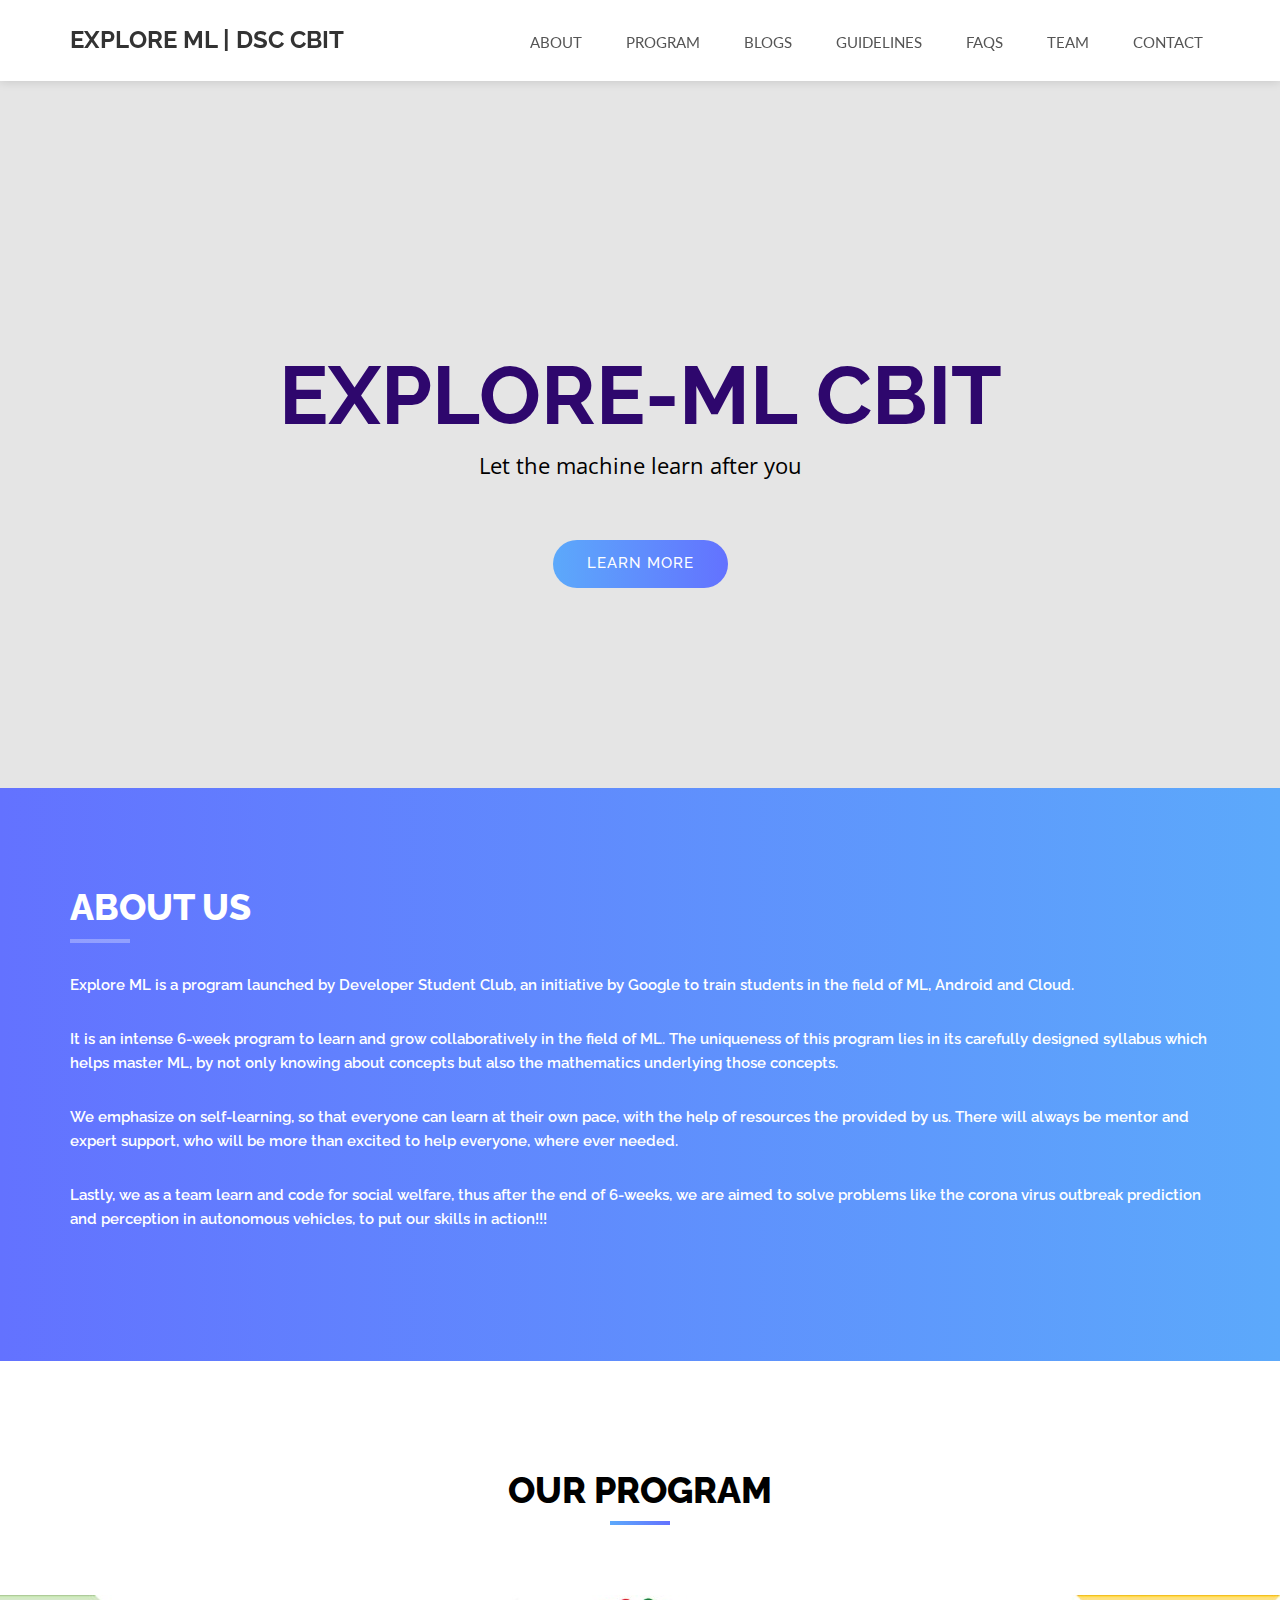
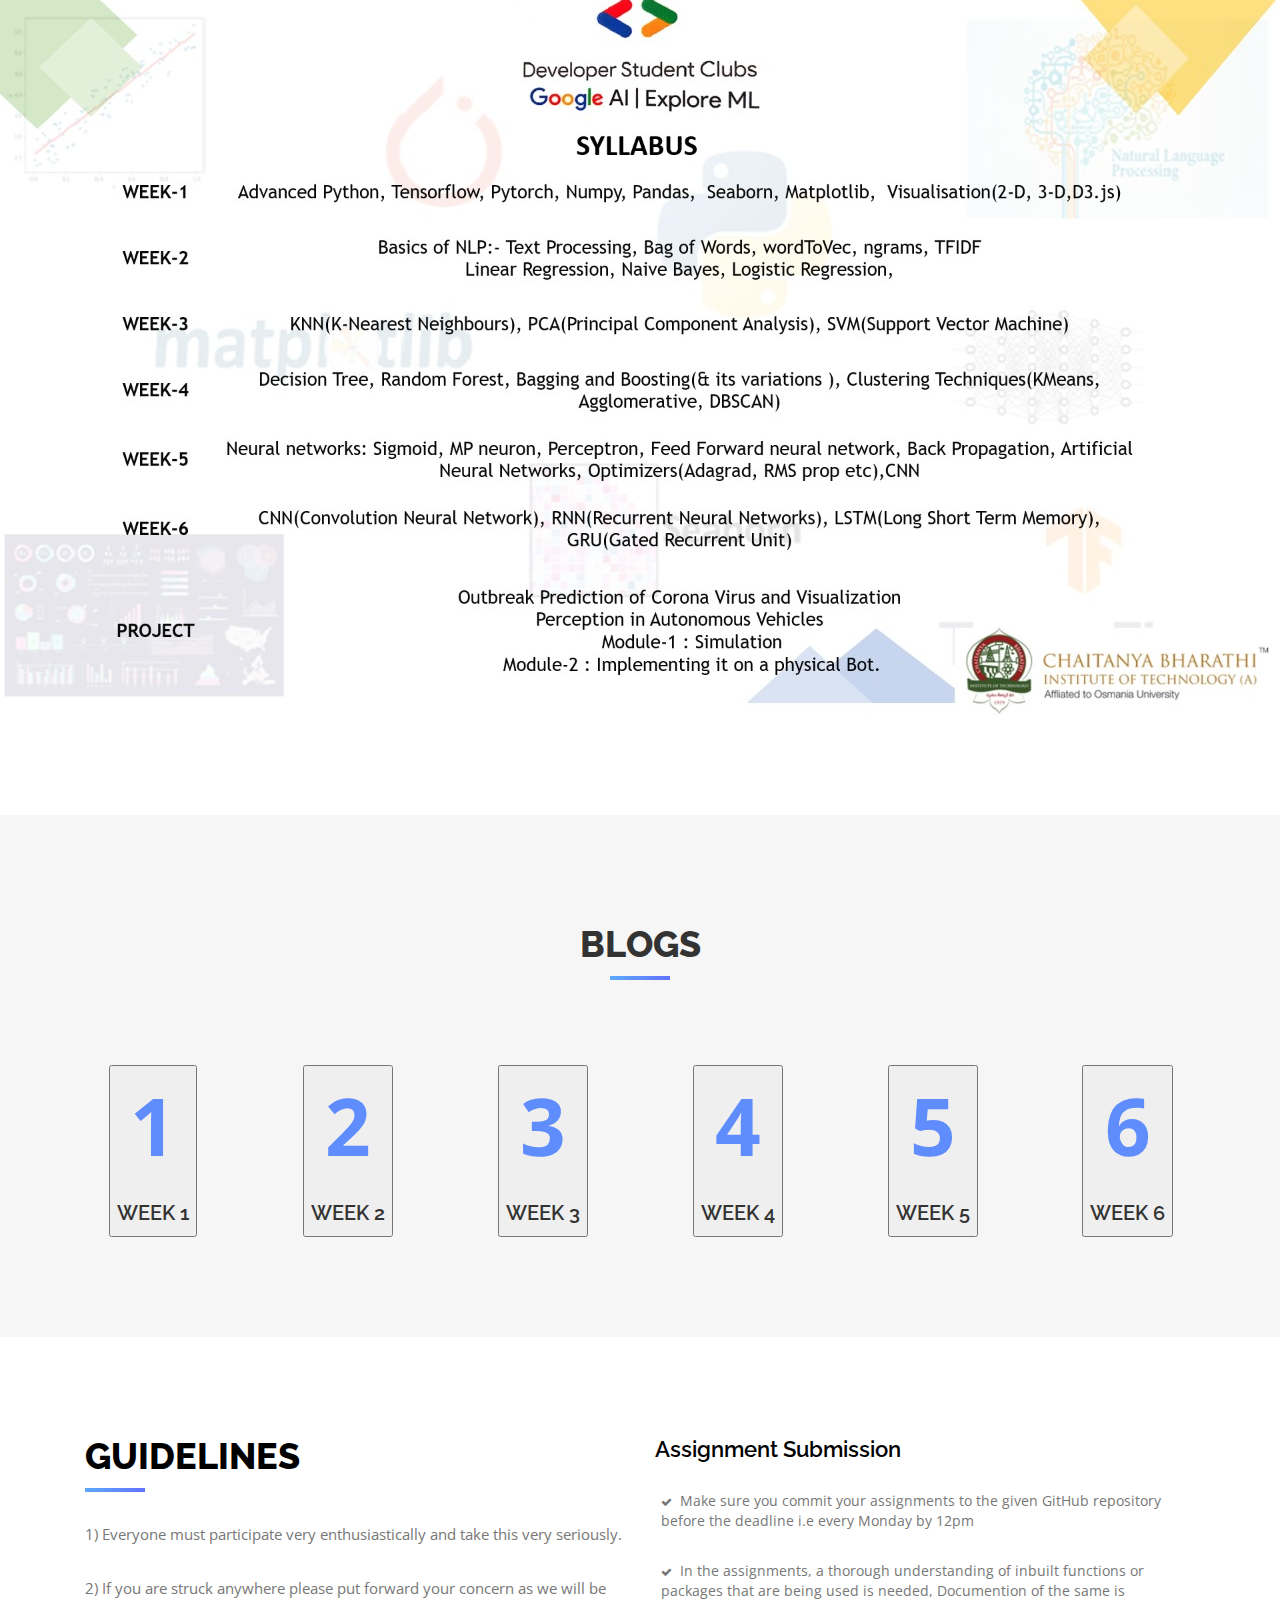
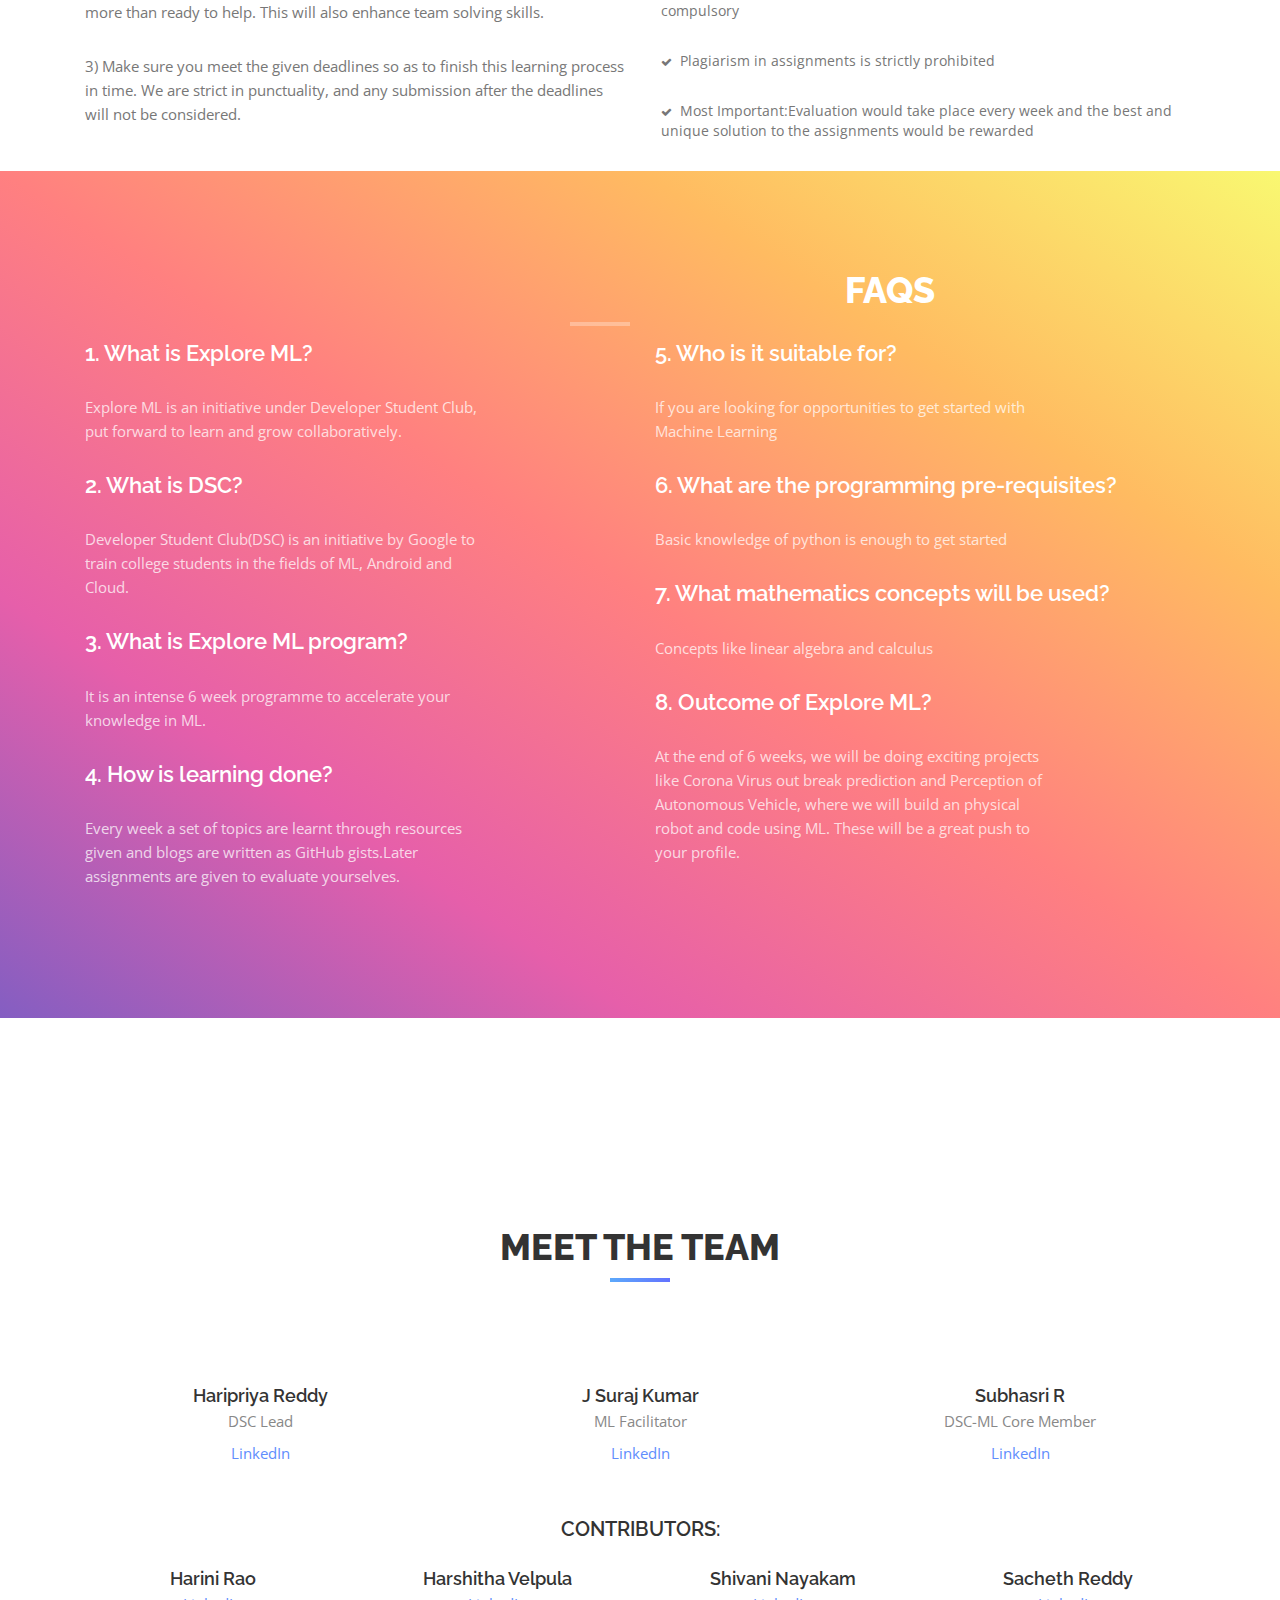
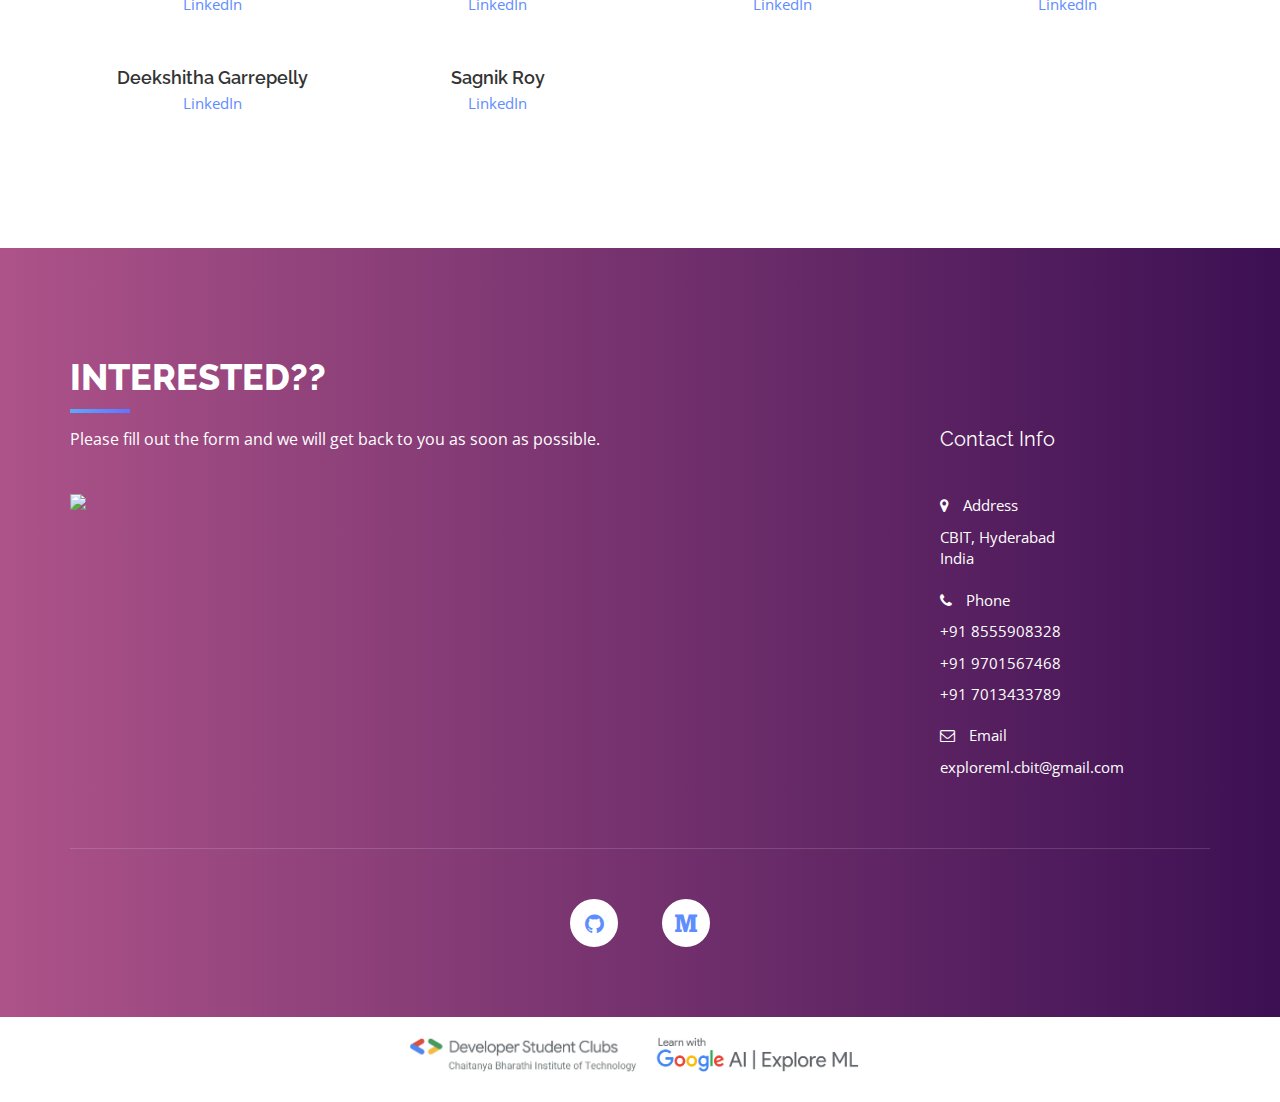
==== commit 4de5971a: "week1 final" ====
--- a/index.html
+++ b/index.html
@@ -4,6 +4,7 @@
 <meta charset="utf-8">
 <meta name="viewport" content="width=device-width, initial-scale=1">
 <title>Explore ML | DSC CBIT</title>
+<link rel = "icon" href =  "img\icon.png" type = "image/x-icon"> 
 <meta name="description" content="">
 <meta name="author" content="">
 
@@ -43,7 +44,7 @@
 <!--        <li><a href="#features" class="page-scroll">Features</a></li>-->
         <li><a href="#about" class="page-scroll">About</a></li>
         <li><a href="#program" class="page-scroll">Program</a></li>
-        <li><a href="#blogs" class="page-scroll">Blogs</a></li>
+        <li><a href="#features" class="page-scroll">Blogs</a></li>
 <!--        <li><a href="#testimonials" class="page-scroll">Testimonials</a></li>-->
         <li><a href="#guidelines" class="page-scroll">Guidelines</a></li>
         <li><a href="#fnqs" class="page-scroll">FAQs</a></li>
@@ -60,7 +61,7 @@
     <div class="overlay">
       <div class="container">
         <div class="row">
-          <div class="col-md-8 col-md-offset-2 intro-text">
+          <div class="col-md-12 col-xs-12 intro-text">
             <h1>Explore-ML CBIT<span></span></h1>
             <p style="color:black; font-weight: 400;">Let the machine learn after you</p>
             <a href="#about" class="btn btn-custom btn-lg page-scroll">Learn More</a> </div>
@@ -103,7 +104,7 @@
       <div  class="col-md-12 col-xs-12">
         <div class="about-text">
           <h2>About Us</h2>
-          <h3><p>Explore ML is program launched by Developer Student Club, which is an initiative by Google to train students in the fields of ML, Android and Cloud.</p>
+          <h3><p>Explore ML is a program launched by Developer Student Club, an initiative by Google to train students in the field of ML, Android and Cloud.</p>
 <p>It is an intense 6-week program to learn and grow collaboratively in the field of ML.
 The uniqueness of this program lies in its carefully designed syllabus which helps master ML, by not only knowing about concepts but also the mathematics underlying those concepts.</p>
 <p>We emphasize on self-learning, so that everyone can learn at their own pace, with the help of resources the provided by us.
@@ -142,185 +143,46 @@
 <!--      <p>Lorem ipsum dolor sit amet, consectetur adipiscing elit duis sed dapibus leonec.</p>-->
     </div>  
   </div>
-    <img src="img/syllabus.png" style="background-size: cover; padding-left: 0px; margin-left: 0px;" >
-</div>
-<!-- Blogs Section -->
-<div id="blogs" class="text-center">
-  <div class="container">
-    <div class="section-title">
+    <img src="img/syllabus.png" style="background-size: cover; padding-left: 0px; margin-left: 0px; max-width: 100%; width: auto; height: auto;" >
+</div>
+
+<!-- Features Section -->
+<div id="features" class="text-center">
+  <div class="container">
+    <div class="col-md-10 col-md-offset-1 section-title">
       <h2>Blogs</h2>
     </div>
     <div class="row">
-      <div class="blogss-items">
-        <div class="col-sm-6 col-md-4 col-lg-4">
-          <div class="blogs-item">
-            <div class="hover-bg"> <a href="" title="Project Title" data-lightbox-gallery="gallery1">
-              <div class="hover-text">
-                <h4>Advanced Python</h4>
-              </div>
-              <img style="width: 400px; height: 259px;" src="img/portfolio/013.jpg" class="img-responsive" alt="Project Title"> </a> </div>
-          </div>
-        </div>
-        <div class="col-sm-6 col-md-4 col-lg-4">
-          <div class="blogs-item">
-            <div class="hover-bg"> <a href="" title="Project Title" data-lightbox-gallery="gallery1">
-              <div class="hover-text">
-                <h4>Tensorflow</h4>
-              </div>
-              <img style="width: 400px; height: 259px;" src="img/portfolio/022.png" class="img-responsive" alt="Project Title"> </a> </div>
-          </div>
-        </div>
-        <div class="col-sm-6 col-md-4 col-lg-4">
-          <div class="blogs-item">
-            <div class="hover-bg"> <a href="" title="Project Title" data-lightbox-gallery="gallery1">
-              <div class="hover-text">
-                <h4>Tensorboard</h4>
-              </div>
-              <img style="width: 400px; height: 259px;" src="img/portfolio/031.jpg" class="img-responsive" alt="Project Title"> </a> </div>
-          </div>
-        </div>
-        <div class="col-sm-6 col-md-4 col-lg-4">
-          <div class="blogs-item">
-            <div class="hover-bg"> <a href="" title="Project Title" data-lightbox-gallery="gallery1">
-              <div class="hover-text">
-                <h4>Pytorch</h4>
-              </div>
-              <img style="width: 400px; height: 259px;" src="img/portfolio/041.png" class="img-responsive" alt="Project Title"> </a> </div>
-          </div>
-        </div>
-        <div class="col-sm-6 col-md-4 col-lg-4">
-          <div class="blogs-item">
-            <div class="hover-bg"> <a href="" title="Project Title" data-lightbox-gallery="gallery1">
-              <div class="hover-text">
-                <h4>Packages</h4>
-              </div>
-              <img style="width: 400px; height: 259px;" src="img/portfolio/051.png" class="img-responsive" alt="Project Title"> </a> </div>
-          </div>
-        </div>
-        <div class="col-sm-6 col-md-4 col-lg-4">
-          <div class="blogs-item">
-            <div class="hover-bg"> <a href="" title="Project Title" data-lightbox-gallery="gallery1">
-              <div class="hover-text">
-                <h4>D3.js</h4>
-              </div>
-              <img style="width: 400px; height: 259px;" src="img/portfolio/061.png" class="img-responsive" alt="Project Title"> </a> </div>
-          </div>
-        </div>
-        <div class="col-sm-6 col-md-4 col-lg-4">
-          <div class="blogs-item">
-            <div class="hover-bg"> <a href="" title="Project Title" data-lightbox-gallery="gallery1">
-              <div class="hover-text">
-                <h4>Visualization</h4>
-              </div>
-              <img style="width: 400px; height: 259px;" src="img/portfolio/071.jpg" class="img-responsive" alt="Project Title"> </a> </div>
-          </div>
-        </div>
-        <!--reamining 2
-        <div class="col-sm-6 col-md-4 col-lg-4">
-          <div class="blogs-item">
-            <div class="hover-bg"> <a href="img/portfolio/08-large.jpg" title="Project Title" data-lightbox-gallery="gallery1">
-              <div class="hover-text">
-                <h4>Lorem Ipsum</h4>
-              </div>
-              <img src="img/portfolio/08-small.jpg" class="img-responsive" alt="Project Title"> </a> </div>
-          </div>
-        </div>
-        <div class="col-sm-6 col-md-4 col-lg-4">
-          <div class="blogs-item">
-            <div class="hover-bg"> <a href="img/portfolio/09-large.jpg" title="Project Title" data-lightbox-gallery="gallery1">
-              <div class="hover-text">
-                <h4>Adipiscing Elit</h4>
-              </div>
-              <img src="img/portfolio/09-small.jpg" class="img-responsive" alt="Project Title"> </a> </div>
-          </div>
-        </div>
-        <!--start
-        <div class="col-sm-6 col-md-4 col-lg-4">
-          <div class="blogs-item">
-            <div class="hover-bg"> <a href="img/portfolio/01-large.jpg" title="Project Title" data-lightbox-gallery="gallery1">
-              <div class="hover-text">
-                <h4>Advanced Python</h4>
-              </div>
-              <img src="img/portfolio/01-small.jpg" class="img-responsive" alt="Project Title"> </a> </div>
-          </div>
-        </div>
-        <div class="col-sm-6 col-md-4 col-lg-4">
-          <div class="blogs-item">
-            <div class="hover-bg"> <a href="img/portfolio/02-large.jpg" title="Project Title" data-lightbox-gallery="gallery1">
-              <div class="hover-text">
-                <h4>Tensorflow</h4>
-              </div>
-              <img src="img/portfolio/02-small.jpg" class="img-responsive" alt="Project Title"> </a> </div>
-          </div>
-        </div>
-        <div class="col-sm-6 col-md-4 col-lg-4">
-          <div class="blogs-item">
-            <div class="hover-bg"> <a href="img/portfolio/03-large.jpg" title="Project Title" data-lightbox-gallery="gallery1">
-              <div class="hover-text">
-                <h4>Tensorboard</h4>
-              </div>
-              <img src="img/portfolio/03-small.jpg" class="img-responsive" alt="Project Title"> </a> </div>
-          </div>
-        </div>
-        <div class="col-sm-6 col-md-4 col-lg-4">
-          <div class="blogs-item">
-            <div class="hover-bg"> <a href="img/portfolio/04-large.jpg" title="Project Title" data-lightbox-gallery="gallery1">
-              <div class="hover-text">
-                <h4>Pytorch</h4>
-              </div>
-              <img src="img/portfolio/04-small.jpg" class="img-responsive" alt="Project Title"> </a> </div>
-          </div>
-        </div>
-        <div class="col-sm-6 col-md-4 col-lg-4">
-          <div class="blogs-item">
-            <div class="hover-bg"> <a href="img/portfolio/05-large.jpg" title="Project Title" data-lightbox-gallery="gallery1">
-              <div class="hover-text">
-                <h4>Packages</h4>
-              </div>
-              <img src="img/portfolio/05-small.jpg" class="img-responsive" alt="Project Title"> </a> </div>
-          </div>
-        </div>
-        <div class="col-sm-6 col-md-4 col-lg-4">
-          <div class="blogs-item">
-            <div class="hover-bg"> <a href="img/portfolio/06-large.jpg" title="Project Title" data-lightbox-gallery="gallery1">
-              <div class="hover-text">
-                <h4>DB.js</h4>
-              </div>
-              <img src="img/portfolio/06-small.jpg" class="img-responsive" alt="Project Title"> </a> </div>
-          </div>
-        </div>
-        <div class="col-sm-6 col-md-4 col-lg-4">
-          <div class="blogs-item">
-            <div class="hover-bg"> <a href="img/portfolio/07-large.jpg" title="Project Title" data-lightbox-gallery="gallery1">
-              <div class="hover-text">
-                <h4>Visualization</h4>
-              </div>
-              <img src="img/portfolio/07-small.jpg" class="img-responsive" alt="Project Title"> </a> </div>
-          </div>
-        </div>
-        <div class="col-sm-6 col-md-4 col-lg-4">
-          <div class="blogs-item">
-            <div class="hover-bg"> <a href="img/portfolio/08-large.jpg" title="Project Title" data-lightbox-gallery="gallery1">
-              <div class="hover-text">
-                <h4>Lorem Ipsum</h4>
-              </div>
-              <img src="img/portfolio/08-small.jpg" class="img-responsive" alt="Project Title"> </a> </div>
-          </div>
-        </div>
-        <div class="col-sm-6 col-md-4 col-lg-4">
-          <div class="blogs-item">
-            <div class="hover-bg"> <a href="img/portfolio/09-large.jpg" title="Project Title" data-lightbox-gallery="gallery1">
-              <div class="hover-text">
-                <h4>Adipiscing Elit</h4>
-              </div>
-              <img src="img/portfolio/09-small.jpg" class="img-responsive" alt="Project Title"> </a> </div>
-          </div>
-        </div>
-        end-->
-      </div>
-    </div>
-  </div>
-</div>
+      <div class="col-sm-2"> 
+      <button class="btn-week"><a href="week1.html">
+        <strong class="fa-stack-3x" style="font-size: 80px;">1</strong>
+        <h3>WEEK 1</h3></a></button>
+      </div>
+      <div class="col-sm-2"> <button class="btn-week"><a href="week2.html">
+        <strong class="fa-stack-3x" style="font-size: 80px;">2</strong>
+        <h3>WEEK 2</h3></a></button>
+      </div>
+      <div class="col-sm-2"> <button class="btn-week"><a href="week3.html">
+        <strong class="fa-stack-3x" style="font-size: 80px;">3</strong>
+        <h3>WEEK 3</h3></a></button>
+      </div>
+      <div class="col-sm-2"><button class="btn-week"><a href="week4.html">
+        <strong class="fa-stack-3x" style="font-size: 80px;">4</strong>
+        <h3>WEEK 4</h3></a></button>
+      </div>
+      <div class="col-sm-2"><button class="btn-week"><a href="week5.html">
+        <strong class="fa-stack-3x" style="font-size: 80px;">5</strong>
+        <h3>WEEK 5</h3></a></button>
+      </div>
+      <div class="col-sm-2"><button class="btn-week"><a href="week6.html">
+        <strong class="fa-stack-3x" style="font-size: 80px;">6</strong>
+        <h3>WEEK 6</h3></a></button>
+      </div>
+    </div>
+  </div>
+</div>
+
+
 <!-- Guidelines Section -->
 <div id="guidelines">
   <div class="container">
@@ -351,15 +213,17 @@
               </ul>
             </div>
           </div>
-        </div>
-      </div>
+        </div 
+     </div>
     </div>
   </div>
 </div>
 <!-- FAQs Section -->
 <div id="fnqs">
   <div class="container">
+  <div class="text-center" class="section-title">
   <h2>FAQs</h2>
+</div>
 
     <div class="column">
       <div class="col-xs-12 col-md-6">
@@ -370,7 +234,7 @@
           <h3>2. What is DSC?</h3>
           <p>Developer Student Club(DSC) is an initiative by Google to train college students in the fields of ML, Android and Cloud.</p>
           <h3>3. What is Explore ML program?</h3>
-          <p>It is an intense 6 week programme to accelerate your knowledge of ML.</p>
+          <p>It is an intense 6 week programme to accelerate your knowledge in ML.</p>
           <h3>4. How is learning done?</h3>
           <p>Every week a set of topics are learnt through resources given and blogs are written as GitHub gists.Later  assignments are given to evaluate yourselves.</p>
           </div>
@@ -393,71 +257,7 @@
     </div>
   </div>
 </div>
-<!-- Testimonials Section -->
-<!--<div id="testimonials">
-  <div class="container">
-    <div class="section-title text-center">
-      <h2>What our clients say</h2>
-    </div>
-    <div class="row">
-      <div class="col-md-4">
-        <div class="testimonial">
-          <div class="testimonial-image"> <img src="img/testimonials/01.jpg" alt=""> </div>
-          <div class="testimonial-content">
-            <p>"Lorem ipsum dolor sit amet, consectetur adipiscing elit. Duis sed dapibus leo nec ornare diam sedasd commodo nibh ante facilisis bibendum dolor feugiat at."</p>
-            <div class="testimonial-meta"> - John Doe </div>
-          </div>
-        </div>
-      </div>
-      <div class="col-md-4">
-        <div class="testimonial">
-          <div class="testimonial-image"> <img src="img/testimonials/02.jpg" alt=""> </div>
-          <div class="testimonial-content">
-            <p>"Lorem ipsum dolor sit amet, consectetur adipiscing elit. Duis sed dapibus leo nec ornare diam sedasd commodo nibh ante facilisis."</p>
-            <div class="testimonial-meta"> - Johnathan Doe </div>
-          </div>
-        </div>
-      </div>
-      <div class="col-md-4">
-        <div class="testimonial">
-          <div class="testimonial-image"> <img src="img/testimonials/03.jpg" alt=""> </div>
-          <div class="testimonial-content">
-            <p>"Lorem ipsum dolor sit amet, consectetur adipiscing elit. Duis sed dapibus leo nec ornare diam sedasd commodo nibh ante facilisis bibendum dolor feugiat at."</p>
-            <div class="testimonial-meta"> - John Doe </div>
-          </div>
-        </div>
-      </div>
-      <div class="row"> </div>
-      <div class="col-md-4">
-        <div class="testimonial">
-          <div class="testimonial-image"> <img src="img/testimonials/04.jpg" alt=""> </div>
-          <div class="testimonial-content">
-            <p>"Lorem ipsum dolor sit amet, consectetur adipiscing elit. Duis sed dapibus leo nec ornare diam sedasd commodo nibh ante facilisis bibendum dolor feugiat at."</p>
-            <div class="testimonial-meta"> - Johnathan Doe </div>
-          </div>
-        </div>
-      </div>
-      <div class="col-md-4">
-        <div class="testimonial">
-          <div class="testimonial-image"> <img src="img/testimonials/05.jpg" alt=""> </div>
-          <div class="testimonial-content">
-            <p>"Lorem ipsum dolor sit amet, consectetur adipiscing elit. Duis sed dapibus leo nec ornare diam sedasd commodo nibh ante facilisis bibendum dolor feugiat at."</p>
-            <div class="testimonial-meta"> - John Doe </div>
-          </div>
-        </div>
-      </div>
-      <div class="col-md-4">
-        <div class="testimonial">
-          <div class="testimonial-image"> <img src="img/testimonials/06.jpg" alt=""> </div>
-          <div class="testimonial-content">
-            <p>"Lorem ipsum dolor sit amet, consectetur adipiscing elit. Duis sed dapibus leo nec ornare diam sedasd commodo nibh ante facilisis."</p>
-            <div class="testimonial-meta"> - Johnathan Doe </div>
-          </div>
-        </div>
-      </div>
-    </div>
-  </div>
-</div>-->
+
 <!-- Team Section -->
 <div id="team" class="text-center">
   <div class="container">
@@ -470,7 +270,7 @@
           <div class="caption">
             <h4>Haripriya Reddy</h4>
             <p>DSC Lead</p>
-            <p>LinkedIn/Github link</p>
+            <p><a href="https://www.linkedin.com/in/reddy-haripriya" target="_blank">LinkedIn</a></p>
           </div>
         </div>
       </div>
@@ -479,7 +279,7 @@
           <div class="caption">
             <h4>J Suraj Kumar</h4>
             <p>ML Facilitator</p>
-            <p>LinkedIn/Github link</p>
+            <p><a href="https://www.linkedin.com/in/suraj-kumar-a39199160" target="_blank">LinkedIn</a></p>
           </div>
         </div>
       </div>
@@ -488,7 +288,7 @@
           <div class="caption">
             <h4>Subhasri R</h4>
             <p>DSC-ML Core Member</p>
-            <p>LinkedIn/Github link</p>
+            <p><a href="https://www.linkedin.com/in/subhasri-r-486572114" target="_blank">LinkedIn</a></p>
           </div>
         </div>
       </div>
@@ -502,7 +302,7 @@
         <div class="thumbnail"> 
           <div class="caption">
             <h4>Harini Rao</h4>
-            <p>LinkedIn/Github link</p>
+            <p><a href="https://www.linkedin.com/in/harini-rao-b0111a142" target="_blank">LinkedIn</a></p>
           </div>
         </div>
       </div>
@@ -510,7 +310,7 @@
         <div class="thumbnail"> 
           <div class="caption">
             <h4>Harshitha Velpula</h4>
-            <p>LinkedIn/Github link</p>
+            <p><a href="https://www.linkedin.com/in/harshitha-velpula-9623b5176" target="_blank">LinkedIn</a></p>
           </div>
         </div>
       </div>
@@ -518,117 +318,35 @@
         <div class="thumbnail"> 
           <div class="caption">
             <h4>Shivani Nayakam</h4>
-            <p>LinkedIn/Github link</p>
-          </div>
-        </div>
-      </div>
-      <div class="col-md-3 col-sm-6 team">
-        <div class="thumbnail"> 
-          <div class="caption">
-            <h4>Sachet</h4>
-            <p>LinkedIn/Github link</p>
-          </div>
-        </div>
-      </div>
-      <div class="col-md-3 col-sm-6 team">
-
-        <div class="thumbnail"> 
-          <div class="caption">
-            <h4>Deekshitha</h4>
-            <p>LinkedIn/Github link</p>
-          </div>
-        </div>
-      </div>
-      <div class="col-md-3 col-sm-6 team">
-        <div class="thumbnail"> 
-          <div class="caption">
-            <h4>Sagnik</h4>
-            <p>LinkedIn/Github link</p>
-          </div>
-        </div>
-      </div>
-      <div class="col-md-3 col-sm-6 team">
-        <div class="thumbnail"> 
-          <div class="caption">
-            <h4>Harshavardhan</h4>
-            <p>LinkedIn/Github link</p>
-          </div>
-        </div>
-      </div>
-<!--      <div class="col-md-3 col-sm-6 team">
-        <div class="thumbnail"> 
-          <div class="caption">
-            <h4>Sachet</h4>
-            <p>Project Manager</p>
-          </div>
-        </div>
-      </div>
-      <div class="col-md-3 col-sm-6 team">
-
-        <div class="thumbnail"> 
-          <div class="caption">
-            <h4>Harini Rao</h4>
-            <p>DSC Lead</p>
-          </div>
-        </div>
-      </div>
-      <div class="col-md-3 col-sm-6 team">
-        <div class="thumbnail"> 
-          <div class="caption">
-            <h4>Harshitha Velpula</h4>
-            <p>ML Facilitator</p>
-          </div>
-        </div>
-      </div>
-      <div class="col-md-3 col-sm-6 team">
-        <div class="thumbnail"> 
-          <div class="caption">
-            <h4>Shivani Nayakam</h4>
-            <p>DSC-ML Core Member</p>
-          </div>
-        </div>
-      </div>
-      <div class="col-md-3 col-sm-6 team">
-        <div class="thumbnail"> 
-          <div class="caption">
-            <h4>Sachet</h4>
-            <p>Project Manager</p>
-          </div>
-        </div>
-      </div>
-      <div class="col-md-3 col-sm-6 team">
-
-        <div class="thumbnail"> 
-          <div class="caption">
-            <h4>Harini Rao</h4>
-            <p>DSC Lead</p>
-          </div>
-        </div>
-      </div>
-      <div class="col-md-3 col-sm-6 team">
-        <div class="thumbnail"> 
-          <div class="caption">
-            <h4>Harshitha Velpula</h4>
-            <p>ML Facilitator</p>
-          </div>
-        </div>
-      </div>
-      <div class="col-md-3 col-sm-6 team">
-        <div class="thumbnail"> 
-          <div class="caption">
-            <h4>Shivani Nayakam</h4>
-            <p>DSC-ML Core Member</p>
-          </div>
-        </div>
-      </div>
-      <div class="col-md-3 col-sm-6 team">
-        <div class="thumbnail"> 
-          <div class="caption">
-            <h4>Sachet</h4>
-            <p>Project Manager</p>
-          </div>
-        </div>
-      </div>-->
+            <p><a href="https://www.linkedin.com/in/shivani-nayakam" target="_blank">LinkedIn</a></p>
+          </div>
+        </div>
+      </div>
+      <div class="col-md-3 col-sm-6 team">
+        <div class="thumbnail"> 
+          <div class="caption">
+            <h4>Sacheth Reddy</h4>
+            <p><a href="https://www.linkedin.com/in/sacheth-reddy-1a170b1a3" target="_blank">LinkedIn</a></p>
+          </div>
+        </div>
+      </div>
+      <div class="col-md-3 col-sm-6 team">
+
+        <div class="thumbnail"> 
+          <div class="caption">
+            <h4>Deekshitha Garrepelly</h4>
+            <p><a href="https://www.linkedin.com/in/deekshithagarrepelly" target="_blank">LinkedIn</a></p>
+          </div>
+        </div>
+      </div>
+      <div class="col-md-3 col-sm-6 team">
+        <div class="thumbnail"> 
+          <div class="caption">
+            <h4>Sagnik Roy</h4>
+            <p><a href="https://www.linkedin.com/in/sagnik-roy/" target="_blank">LinkedIn</a></p>
+          </div>
+        </div>
+      </div>
     </div>
   </div>
 </div>
@@ -641,7 +359,7 @@
           <h2>Interested??</h2>
           <p>Please fill out the form and we will get back to you as soon as possible.</p>
         </div>
-        <a href="https://docs.google.com/forms/d/e/1FAIpQLSc_24bMmlMOSIoyxZehPdtbIZeH7lL5WQPTgoUF-GdLFxzsqg/viewform"><img src="img/gforms.png"></a>
+        <a href="https://docs.google.com/forms/d/e/1FAIpQLSc_24bMmlMOSIoyxZehPdtbIZeH7lL5WQPTgoUF-GdLFxzsqg/viewform"><img style="width: 50%;" src="img/gforms.jpg"></a>
       </div>
     </div>
     <div class="col-md-3 col-md-offset-1 contact-info">
@@ -651,10 +369,12 @@
           India</p>
       </div>
       <div class="contact-item">
-        <p><span><i class="fa fa-phone"></i> Phone</span> ......</p>
+        <p><span><i class="fa fa-phone"></i> Phone</span>+91 8555908328</p>
+        <p>+91 9701567468</p>
+        <p>+91 7013433789</p>
       </div>
       <div class="contact-item">
-        <p><span><i class="fa fa-envelope-o"></i> Email</span> ....</p>
+        <p><span><i class="fa fa-envelope-o"></i> Email</span>exploreml.cbit@gmail.com</p>
       </div>
     </div>
     <div class="col-md-12">
@@ -677,8 +397,8 @@
     <img src="img/dsc_logo.png"  style="width: 200px; height: 100px; " alt="">
   </div>-->
   <div class="container text-center">
-    <p><img src="img/footer/dsc_cbit_horlogo.png"  style="width: 370px; height: 100px; " alt="">
-      <img src="img/footer/explreml_logo.png"  style="width: 350px; height: 80px; " alt="">
+    <p><img src="img/footer/dsc_cbit_horlogo.png"  style="width: 20%; height: 3%; " alt="">
+      <img src="img/footer/explreml_logo.png"  style="width: 20%; height: 3%; " alt="">
     </p>
   </div>
 </div>
